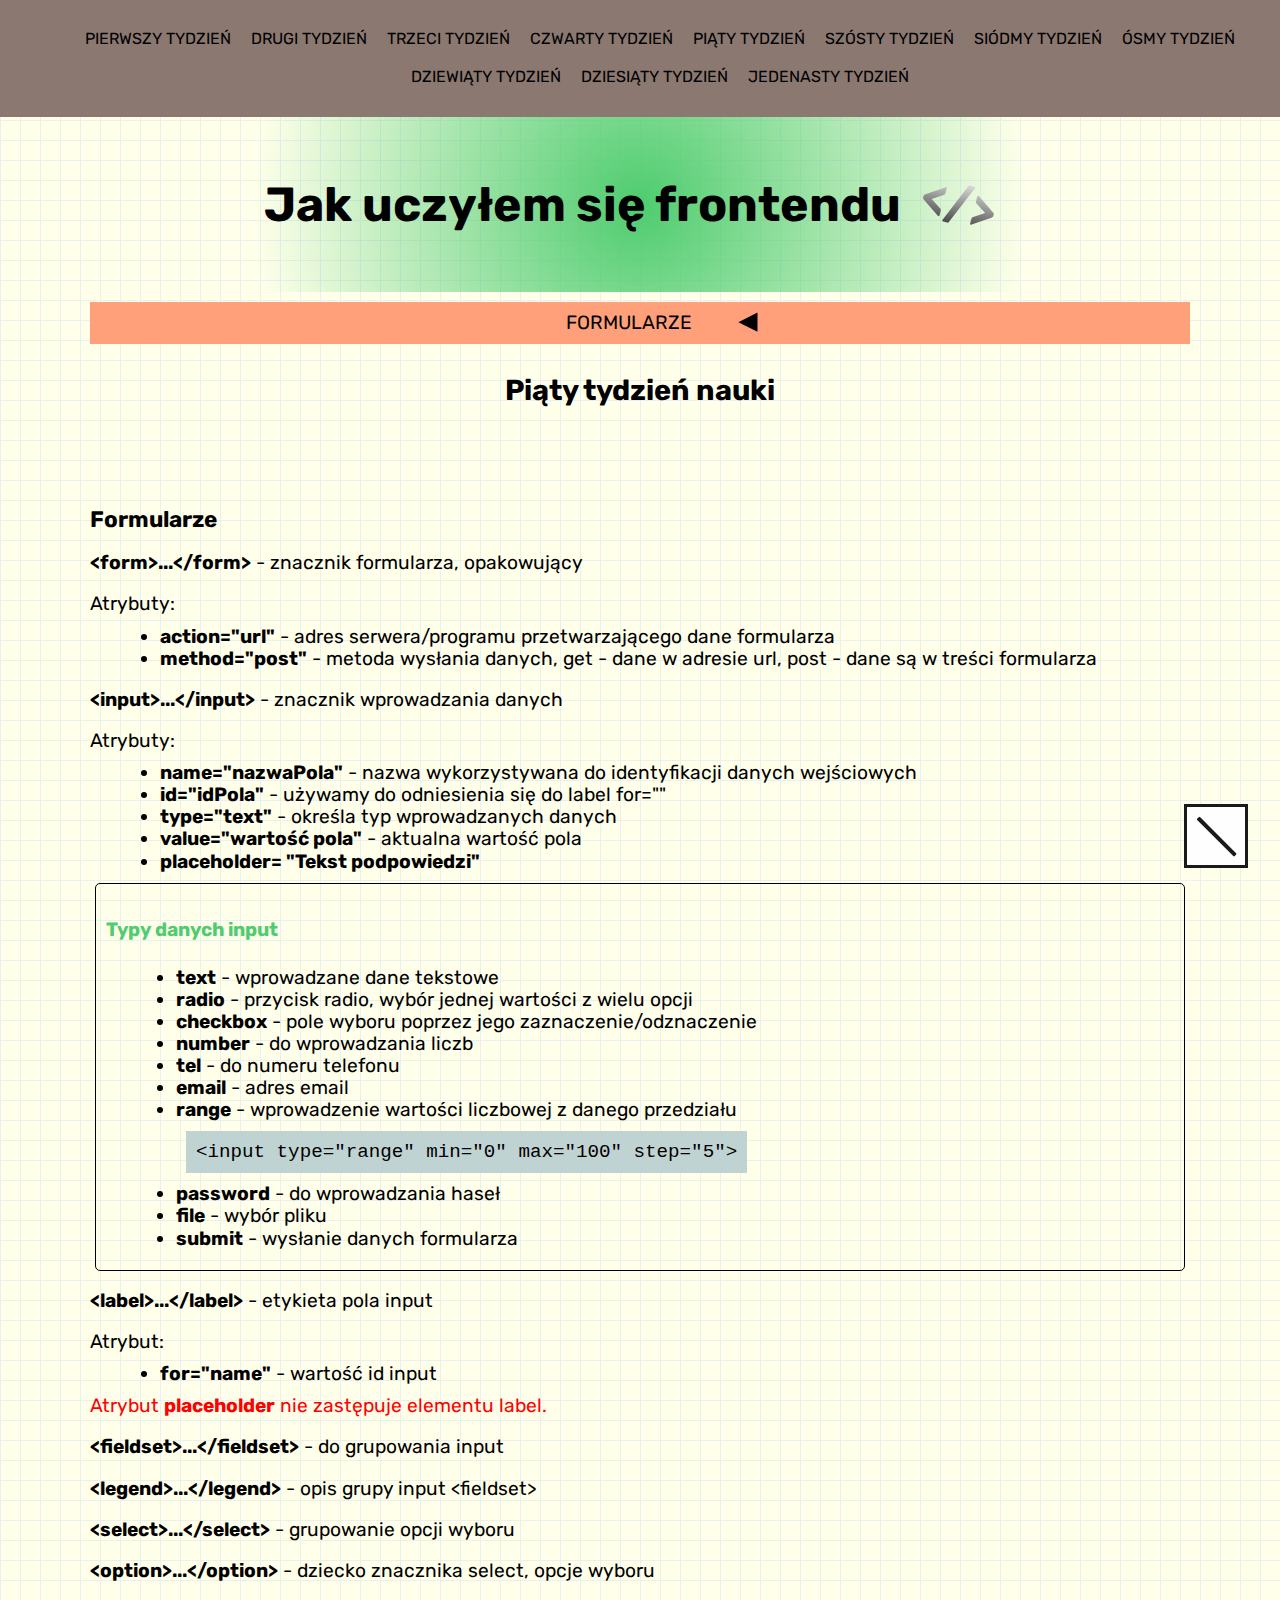
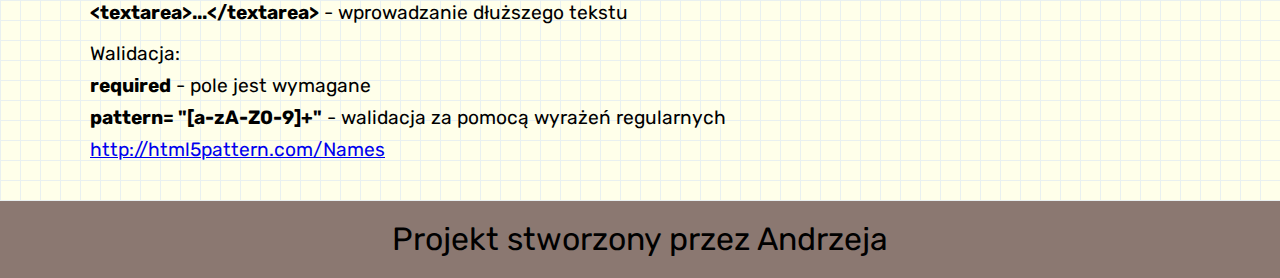
==== fifthWeek.html @ deded1f5 "feat: Adds structure HTML/content to file fifthWeek.html" ====
<!DOCTYPE html>
<html lang="pl">

<head>
    <meta charset="UTF-8">
    <meta name="viewport" content="width=device-width, initial-scale=1.0">
    <meta http-equiv="X-UA-Compatible" content="ie=edge">
    <title>Umieć frontend</title>
    <link href="https://fonts.googleapis.com/css?family=Rubik:400,700&display=swap&subset=latin-ext" rel="stylesheet">
    <link href="css/normalize.css" rel="stylesheet" type="text/css">
    <link href="css/style.css" rel="stylesheet" type="text/css">
</head>

<body>
    <button class="menuButton"><span class="menuButton__line menuButton__line-js">|</span></button>
    <main class="main">
        <nav class="main__menu">
            <ul class="main__list">
                <li class="main__item"><a class="main__link" href="index.html">pierwszy tydzień</a></li>
                <li class="main__item"><a class="main__link" href="secondWeek.html">drugi tydzień</a></li>
                <li class="main__item"><a class="main__link" href="thirdWeek.html">trzeci tydzień</a></li>
                <li class="main__item"><a class="main__link" href="fourthWeek.html">czwarty tydzień</a></li>
                <li class="main__item"><a class="main__link" href="fifthWeek.html">piąty tydzień</a></li>
                <li class="main__item"><a class="main__link" href="sixthWeek.html">szósty tydzień</a></li>
                <li class="main__item"><a class="main__link" href="seventhWeek.html">siódmy tydzień</a></li>
                <li class="main__item"><a class="main__link" href="eightWeek.html">ósmy tydzień</a></li>
                <li class="main__item"><a class="main__link" href="ninthWeek.html">dziewiąty tydzień</a></li>
                <li class="main__item"><a class="main__link" href="tenthWeek.html">dziesiąty tydzień</a></li>
                <li class="main__item"><a class="main__link" href="eleventhWeek.html">jedenasty tydzień</a></li>
            </ul>
        </nav>
        <header class="hero">
            <h1 class="hero__header">Jak uczyłem się frontendu</h1>
        </header>
        <article class="article">
            <header class="article_hero">
                <nav class="article__menu">
                    <ul class="article__list">
                        <li class="article__item"><a class="article__link" href="#form">Formularze</a></li>
                    </ul>
                </nav>
            </header>


            <h2 class="article__header">Piąty tydzień nauki</h2>
            <div class="wrapper">
                <section class="section" id="form">
                    <h3 class="section__header">Formularze</h3>
                    <p class="section__paragarph"><strong>&lt;form&gt;...&lt;/form&gt;</strong> - znacznik formularza,
                        opakowujący</p>
                    <p class="section__paragraph">Atrybuty:</p>
                    <ul class="section__list">
                        <li><strong>action="url"</strong> - adres serwera/programu przetwarzającego dane formularza</li>
                        <li><strong>method="post"</strong> - metoda wysłania danych, get - dane w adresie url, post -
                            dane są w treści formularza</li>
                    </ul>
                    <p class="section__paragarph"><strong>&lt;input&gt;...&lt;/input&gt;</strong> - znacznik
                        wprowadzania danych </p>
                    <p class="section__paragraph">Atrybuty:</p>
                    <ul class="section__list">
                        <li><strong>name="nazwaPola"</strong> - nazwa wykorzystywana do identyfikacji danych wejściowych
                        </li>
                        <li><strong>id="idPola"</strong> - używamy do odniesienia się do label for=""</li>
                        <li><strong>type="text"</strong> - określa typ wprowadzanych danych</li>
                        <li><strong>value="wartość pola"</strong> - aktualna wartość pola</li>
                        <li><strong>placeholder= "Tekst podpowiedzi"</strong></li>
                    </ul>
                    <section class="card">
                        <h4 class="card__header">Typy danych input</h4>
                        <ul class="card__list">
                            <li><strong>text</strong> - wprowadzane dane tekstowe</li>
                            <li><strong>radio</strong> - przycisk radio, wybór jednej wartości z wielu opcji</li>
                            <li><strong>checkbox</strong> - pole wyboru poprzez jego zaznaczenie/odznaczenie</li>
                            <li><strong>number</strong> - do wprowadzania liczb</li>
                            <li><strong>tel</strong> - do numeru telefonu</li>
                            <li><strong>email</strong> - adres email</li>
                            <li><strong>range</strong> - wprowadzenie wartości liczbowej z danego przedziału<br><code
                                    class="card__code">&lt;input type="range" min="0" max="100" step="5"&gt;</code>
                            </li>
                            <li><strong>password</strong> - do wprowadzania haseł</li>
                            <li><strong>file</strong> - wybór pliku</li>
                            <li><strong>submit</strong> - wysłanie danych formularza</li>
                        </ul>
                    </section>
                    <p class="section__paragarph"><strong>&lt;label&gt;...&lt;/label&gt;</strong> - etykieta pola input
                    </p>
                    <p class="section__paragraph">Atrybut:</p>
                    <ul class="section__list">
                        <li><strong>for="name"</strong> - wartość id input</li>
                    </ul>
                    <p class="section__paragraph wrong">Atrybut <strong>placeholder</strong> nie zastępuje elementu
                        label.</p>
                    <p class="section__paragarph"><strong>&lt;fieldset&gt;...&lt;/fieldset&gt;</strong> - do grupowania
                        input</p>
                    <p class="section__paragarph"><strong>&lt;legend&gt;...&lt;/legend&gt;</strong> - opis grupy input
                        &lt;fieldset&gt;</p>
                    <p class="section__paragarph"><strong>&lt;select&gt;...&lt;/select&gt;</strong> - grupowanie opcji
                        wyboru</p>
                    <p class="section__paragarph"><strong>&lt;option&gt;...&lt;/option&gt;</strong> - dziecko znacznika
                        select, opcje wyboru</p>
                    <p class="section__paragarph"><strong>&lt;textarea&gt;...&lt;/textarea&gt;</strong> - wprowadzanie
                        dłuższego tekstu</p>
                    <p class="section__paragraph">Walidacja:</p>
                    <p class="section__paragraph"><strong>required</strong> - pole jest wymagane</p>
                    <p class="section__paragraph"><strong>pattern= "[a-zA-Z0-9]+"</strong> - walidacja za pomocą wyrażeń
                        regularnych</p>
                    <a href="http://html5pattern.com/Names">http://html5pattern.com/Names</a>
                </section>
            </div>
        </article>
    </main>
    <footer class="footer">Projekt stworzony przez Andrzeja</footer>
    <script src="js/script.js"></script>
</body>

</html>
---- css/style.css ----
/* reset */

html {
    box-sizing: border-box;
    scroll-behavior: smooth;
}

*,
*:before,
*:after {
    box-sizing: inherit;
}

body {
    font-family: 'Rubik', sans-serif;
    background: #FFFFEA;
    background-size: 20px 20px;
    background-image: linear-gradient(to right, #e9f0f0 1px, transparent 1px), linear-gradient(to bottom, #e9f0f0 1px, transparent 1px);
}

.menuButton {
    display: flex;
    justify-content: center;
    align-items: center;
    position: fixed;
    width: 4rem;
    height: 4rem;
    right: 0;
    bottom: 0;
    padding: 0;
    margin: 2rem;
    border: 3px solid #1a1a1a;
    background: #fefefe;
    transform: rotate(90deg);
}

.menuButton:hover {
    cursor: pointer;
}

.menuButton__line {
    font-size: 3rem;
    color: #1a1a1a;
    transform: rotate(45deg);
}

.switch__line-off {
    animation-name: line-off;
    animation-duration: .6s;
    animation-fill-mode: both;
}

.switch__line-on {
    animation-name: line-on;
    animation-duration: .6s;
    animation-fill-mode: both;
}

.menuButton__switch-off {
    animation-name: button;
    animation-duration: .6s;
    animation-fill-mode: both;
}

.menuButton__switch-on {
    animation-name: button-on;
    animation-duration: .6s;
    animation-fill-mode: both;
}

@keyframes line-off {
    from {
        transform: rotate(135deg);
        color: #efefef;
    }

    to {
        transform: rotate(45deg);
        color: #1a1a1a;
    }
}

@keyframes line-on {
    from {
        transform: rotate(45deg);
        color: #1a1a1a;
    }

    to {
        transform: rotate(135deg);
        color: #fff;
    }
}

@keyframes button {
    from {
        background-color: #1a1a1a;
        border-color: #fefefe;
    }

    to {
        background-color: #fefefe;
        border-color: #1a1a1a;
    }
}

@keyframes button-on {
    from {
        background-color: #fefefe;
        border-color: #1a1a1a;
    }

    to {
        background-color: #1a1a1a;
        border-color: #fefefe;
    }
}

.main__menu {
    position: sticky;
    left: 0;
    top: 0;
    padding: 10px 0;
    background: #8B7871;
    z-index: 1;
}

.article__menu {
    display: flex;
    justify-content: center;
    align-items: center;
    flex-wrap: wrap;
}

.article__list {
    width: 100%;
    max-width: 1100px;
}

.main__list,
.article__list {
    display: flex;
    justify-content: center;
    align-items: center;
    flex-wrap: wrap;
    margin: 10px;
}

.main__item,
.article__item {
    list-style: none;
}

.main__link,
.article__link {
    display: block;
    text-decoration: none;
    text-transform: uppercase;
    color: black;
    padding: 10px;
    transition: color .2s linear, background-color .2s linear;
}

.main__link:hover,
.article__link:hover {
    color: #fefefe;
    background: black;
}

.article__list {
    background: #ffa07a;
}

.article__list::after {
    content: "\25BA";
    display: block;
    font-size: 2rem;
    margin-left: 30px;
    transform: rotate(180deg);
    animation: heroHeader 1s linear 1.5s infinite alternate both;
}

.article {
    font-size: 1.2rem;
}

.hero {
    position: relative;
    top: 0;
    left: 0;
    background: rgb(78, 204, 111);
    background: -moz-radial-gradient(circle, rgba(78, 204, 111, 1) 0%, rgba(255, 255, 255, 0) 62%);
    background: -webkit-radial-gradient(circle, rgba(78, 204, 111, 1) 0%, rgba(255, 255, 255, 0) 62%);
    background: radial-gradient(circle, rgba(78, 204, 111, 1) 0%, rgba(255, 255, 255, 0) 60%);
    filter: progid:DXImageTransform.Microsoft.gradient(startColorstr="#4ecc6f", endColorstr="#ffffff", GradientType=1);
}

.hero__header {
    display: flex;
    align-items: center;
    justify-content: center;
    font-size: 3rem;
    padding: 40px;
    text-align: center;
    animation: 200ms 500ms linear both heroHeader;
    margin: 0;
}

.hero__header::after {
    content: " </>";
    margin: 20px;
    transform: rotate(15deg);
    background: -webkit-linear-gradient(#eee, #333);
    background-clip: text;
    -webkit-background-clip: text;
    -webkit-text-fill-color: transparent;
}

.heroArticle__text,
.article__paragraph {
    max-width: 800px;
    width: 100%;
    margin: 20px auto;
    text-align: center;
}

.heroArticle__header,
.article__header {
    text-align: center;
    margin: 20px 20px;
}

.wrapper {
    max-width: 1100px;
    width: 100%;
    margin: 0 auto;
    scroll-behavior: smooth;
}

.section {
    padding-top: 70px;
    margin-bottom: 40px;
}


.section__header {
    margin: 10px 0;
}

.section__paragraph,
.card__paragraph {
    margin: 10px 0;
}

.section__list,
.card__list {
    margin: 10px 10px 10px 30px;
}

.section__code,
.card__code {
    display: inline-block;
    margin: 10px;
    background: #C0D3D3;
    padding: 10px;
}

.card {
    padding: 10px;
    margin: 5px;
    border: 1px solid black;
    border-radius: 5px;
}

.card__header {
    color: #4ECC6F;
}

.image {
    display: block;
    width: 100%;
    max-width: 800px;
    margin: 10px auto;
    padding: 10px;
}

.section__paragraph.section__paragraph-position {
    text-align: center;
}

.wrong {
    color: red;
}

.footer {
    padding: 20px;
    text-align: center;
    font-size: 2rem;
    background: #8B7871;
}

.table {
    width: 99%;
    border: 1px solid black;
    margin: 20px auto;
    text-align: center;
    border-collapse: collapse;
}

.table__caption {
    text-align: center;
    border: 1px solid black;
    background: #BFBFB0;
    padding: 10px;
}

.table__cell {
    padding: 10px;
}

.table__cell:nth-child(1) {
    border-right: 1px solid black;
}

.table__head .table__cell {
    border: 1px solid black;
}

.table__cell.table__cell--truthy {
    background: #B2CCA7;
}

.table__cell.table__cell--falsy {
    background: #A7A9CC;
}

@keyframes heroHeader {
    from {
        opacity: 0;
    }

    to {
        opacity: 1;
    }
}
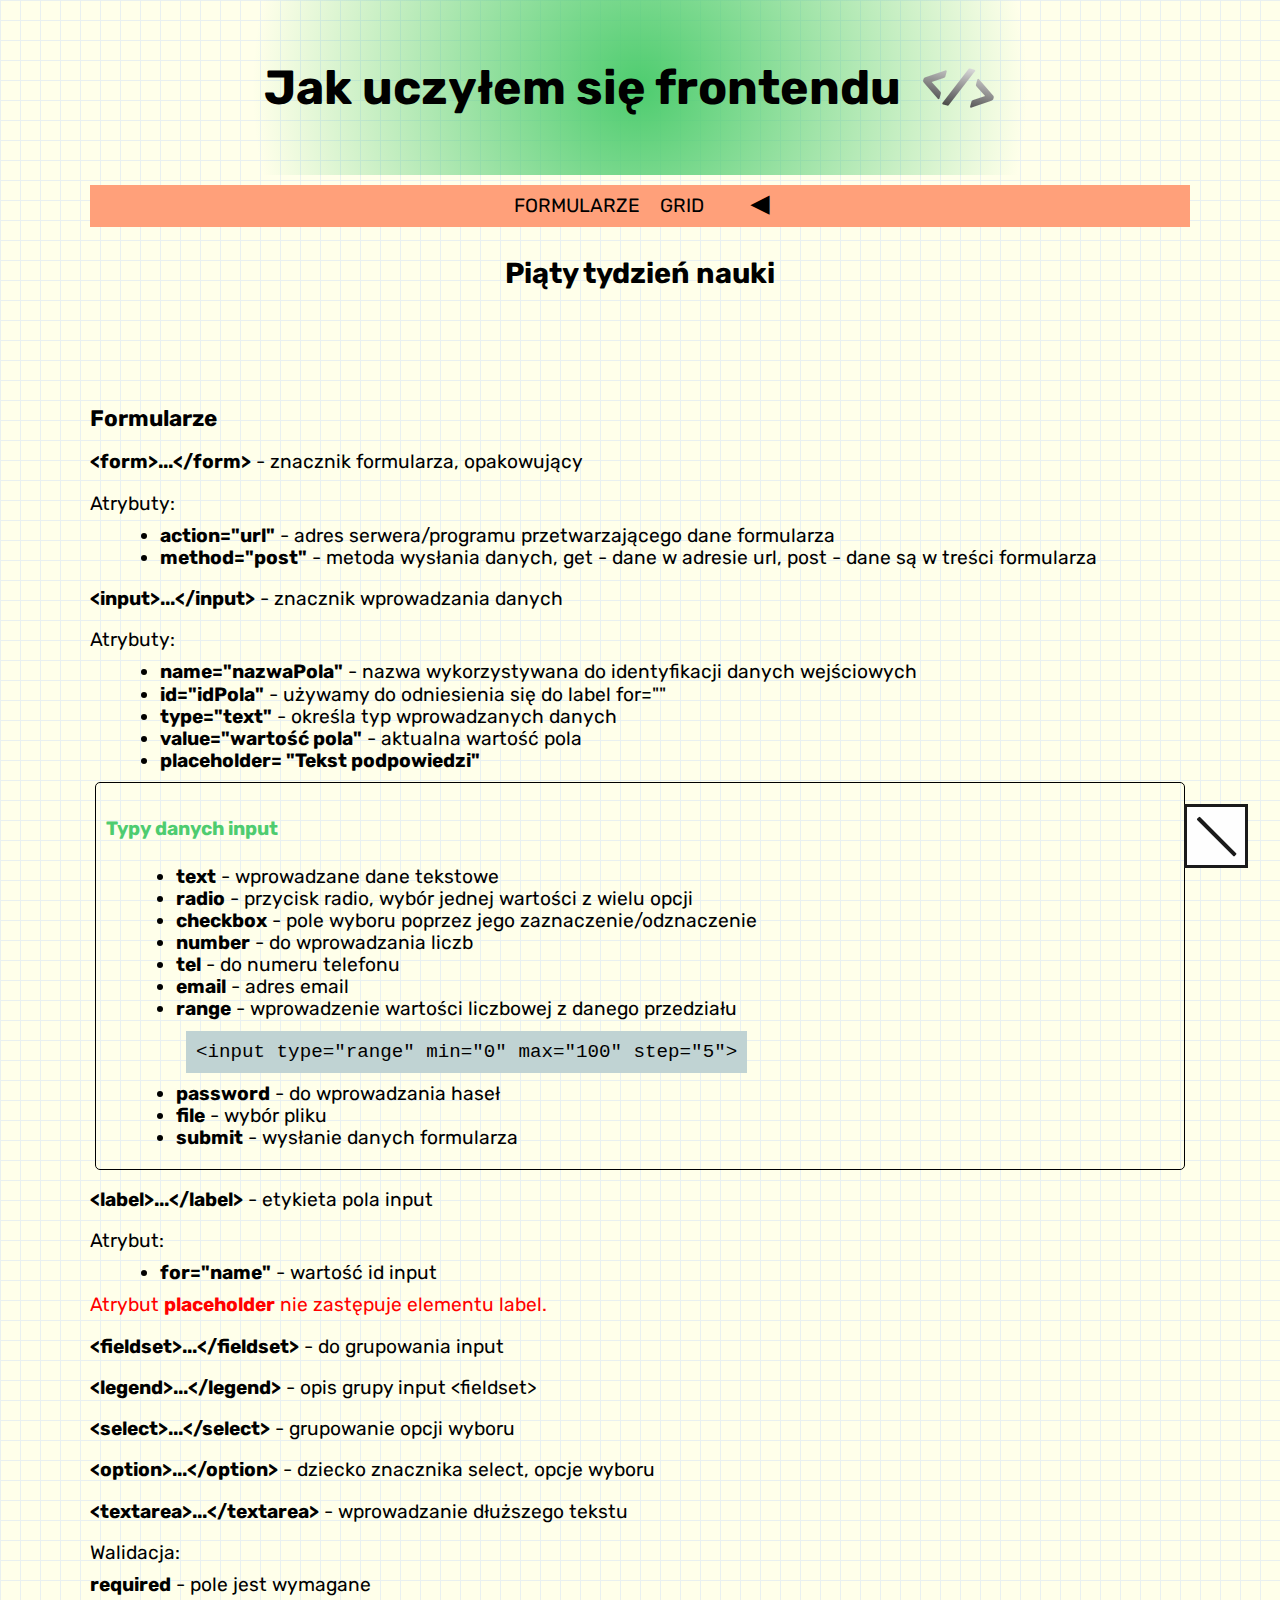
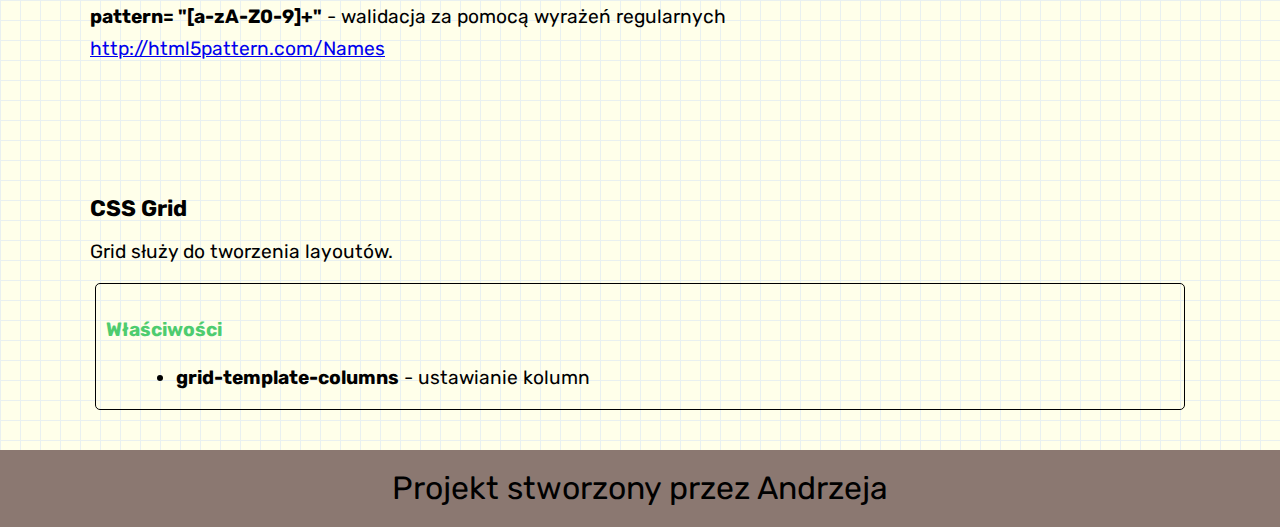
==== commit 1fdb2367: "feat: rebuilt main menu" ====
--- a/fifthWeek.html
+++ b/fifthWeek.html
@@ -15,18 +15,38 @@
     <button class="menuButton"><span class="menuButton__line menuButton__line-js">|</span></button>
     <main class="main">
         <nav class="main__menu">
+            <section class="main__section">
+                <h2 class="main__header">O czym jest ta strona</h2>
+                <p class="main__text">Na tej stronie opisuję przebieg mojej nauki podstaw frontendu. Traktuję
+                    ją jako swoisty notatnik. Jeżeli chcesz zostać frontendowcem, to tutaj możesz zobaczyć, jak
+                    może przebiegać twój
+                    proces nauczania od zera. Zapraszam!</p>
+            </section>
             <ul class="main__list">
-                <li class="main__item"><a class="main__link" href="index.html">pierwszy tydzień</a></li>
-                <li class="main__item"><a class="main__link" href="secondWeek.html">drugi tydzień</a></li>
-                <li class="main__item"><a class="main__link" href="thirdWeek.html">trzeci tydzień</a></li>
-                <li class="main__item"><a class="main__link" href="fourthWeek.html">czwarty tydzień</a></li>
-                <li class="main__item"><a class="main__link" href="fifthWeek.html">piąty tydzień</a></li>
-                <li class="main__item"><a class="main__link" href="sixthWeek.html">szósty tydzień</a></li>
-                <li class="main__item"><a class="main__link" href="seventhWeek.html">siódmy tydzień</a></li>
-                <li class="main__item"><a class="main__link" href="eightWeek.html">ósmy tydzień</a></li>
-                <li class="main__item"><a class="main__link" href="ninthWeek.html">dziewiąty tydzień</a></li>
-                <li class="main__item"><a class="main__link" href="tenthWeek.html">dziesiąty tydzień</a></li>
-                <li class="main__item"><a class="main__link" href="eleventhWeek.html">jedenasty tydzień</a></li>
+                <li class="main__item"><a class="main__link" href="index.html"><strong class="strong__header">pierwszy
+                            tydzień</strong><br>Warstwy<br>HTML<br>CSS<br>Programowanie</a></li>
+                <li class="main__item"><a class="main__link" href="secondWeek.html"><strong class="strong__header">drugi
+                            tydzień</strong><br>Organizacja nauki/pracy<br>HTML - znaczniki i atrybuty<br>CSS - Sposoby
+                        stylowania<br>Działanie przeglądarki<br>JavaScript<br>Terminal</a></li>
+                <li class="main__item"><a class="main__link" href="thirdWeek.html"><strong class="strong__header">trzeci
+                            tydzień</strong><br>Git<br>Box model<br>BEM<br>DOM</a></li>
+                <li class="main__item"><a class="main__link" href="fourthWeek.html"><strong
+                            class="strong__header">czwarty tydzień</strong><br>JavaScript<br>Funkcja w
+                        JS<br>Debugging<br>Markup<br>Normalizacja<br>Flexbox<br>Tło</a></li>
+                <li class="main__item"><a class="main__link" href="fifthWeek.html"><strong class="strong__header">piąty
+                            tydzień</strong><br>Formularze<br>Grid</a></li>
+                <li class="main__item"><a class="main__link" href="sixthWeek.html"><strong class="strong__header">szósty
+                            tydzień</strong></a></li>
+                <li class="main__item"><a class="main__link" href="seventhWeek.html"><strong
+                            class="strong__header">siódmy tydzień</strong></a></li>
+                <li class="main__item"><a class="main__link" href="eightWeek.html"><strong class="strong__header">ósmy
+                            tydzień</strong></a></li>
+                <li class="main__item"><a class="main__link" href="ninthWeek.html"><strong
+                            class="strong__header">dziewiąty tydzień</strong></a></li>
+                <li class="main__item"><a class="main__link" href="tenthWeek.html"><strong
+                            class="strong__header">dziesiąty tydzień</strong></a></li>
+                <li class="main__item"><a class="main__link" href="eleventhWeek.html"><strong
+                            class="strong__header">jedenasty tydzień</strong></a></li>
             </ul>
         </nav>
         <header class="hero">
@@ -36,7 +56,8 @@
             <header class="article_hero">
                 <nav class="article__menu">
                     <ul class="article__list">
-                        <li class="article__item"><a class="article__link" href="#form">Formularze</a></li>
+                        <li class="article__item"><a class="article__link" href="#form">formularze</a></li>
+                        <li class="article__item"><a class="article__link" href="#grid">grid</a></li>
                     </ul>
                 </nav>
             </header>
@@ -106,6 +127,16 @@
                         regularnych</p>
                     <a href="http://html5pattern.com/Names">http://html5pattern.com/Names</a>
                 </section>
+                <section class="section" id="grid">
+                    <h3 class="section__header">CSS Grid</h3>
+                    <p class="section__paragarph">Grid służy do tworzenia layoutów.</p>
+                    <section class="card">
+                        <h4 class="card__header">Właściwości</h4>
+                        <ul class="card__list">
+                            <li><strong>grid-template-columns</strong> - ustawianie kolumn</li>
+                        </ul>
+                    </section>
+                </section>
             </div>
         </article>
     </main>
--- a/css/style.css
+++ b/css/style.css
@@ -32,6 +32,7 @@
     border: 3px solid #1a1a1a;
     background: #fefefe;
     transform: rotate(90deg);
+    z-index: 2;
 }
 
 .menuButton:hover {
@@ -117,12 +118,58 @@
 }
 
 .main__menu {
+    display: flex;
+    flex-direction: column;
+    justify-content: flex-start;
+    align-items: center;
+    position: fixed;
+    top: 0;
+    left: 0;
+    width: 100vw;
+    height: 100vh;
+    background: #8B7871;
+    transform: translateX(-100%);
+    padding: 2rem;
+    font-size: 1.1rem;
+    z-index: 1;
+}
+
+.main__menu-on {
+    animation-name: menu-on;
+    animation-duration: .6s;
+    animation-fill-mode: both;
+}
+
+.main__menu-off {
+    animation-name: menu-off;
+    animation-duration: .6s;
+    animation-fill-mode: both;
+}
+
+@keyframes menu-on {
+    from {
+        transform: translateX(-100%);
+    }
+
+    to {
+        transform: translateX(0);
+    }
+}
+
+@keyframes menu-off {
+    from {
+        transform: translateX(0);
+    }
+
+    to {
+        transform: translateX(-100%);
+    }
+}
+
+.article_hero {
     position: sticky;
+    top: 0;
     left: 0;
-    top: 0;
-    padding: 10px 0;
-    background: #8B7871;
-    z-index: 1;
 }
 
 .article__menu {
@@ -137,18 +184,28 @@
     max-width: 1100px;
 }
 
-.main__list,
+.main__list {
+    display: grid;
+    grid-template-columns: 1fr 1fr 1fr 1fr;
+    grid-template-rows: 1fr 1fr 1fr;
+}
+
 .article__list {
     display: flex;
     justify-content: center;
     align-items: center;
     flex-wrap: wrap;
+    padding: 0;
     margin: 10px;
 }
 
 .main__item,
 .article__item {
     list-style: none;
+}
+
+.main__item {
+    margin: 10px;
 }
 
 .main__link,
@@ -158,13 +215,24 @@
     text-transform: uppercase;
     color: black;
     padding: 10px;
-    transition: color .2s linear, background-color .2s linear;
+    transition: background-color .2s linear;
+}
+
+.main__link {
+    display: flex;
+    flex-direction: column;
+    height: 100%;
+    border: 1px solid black;
+    text-transform: none;
 }
 
 .main__link:hover,
 .article__link:hover {
-    color: #fefefe;
-    background: black;
+    background-color: rgba(0, 0, 0, 0.15);
+}
+
+.strong__header {
+    text-transform: uppercase;
 }
 
 .article__list {
@@ -185,9 +253,6 @@
 }
 
 .hero {
-    position: relative;
-    top: 0;
-    left: 0;
     background: rgb(78, 204, 111);
     background: -moz-radial-gradient(circle, rgba(78, 204, 111, 1) 0%, rgba(255, 255, 255, 0) 62%);
     background: -webkit-radial-gradient(circle, rgba(78, 204, 111, 1) 0%, rgba(255, 255, 255, 0) 62%);
@@ -216,7 +281,7 @@
     -webkit-text-fill-color: transparent;
 }
 
-.heroArticle__text,
+.main__text,
 .article__paragraph {
     max-width: 800px;
     width: 100%;
@@ -224,7 +289,7 @@
     text-align: center;
 }
 
-.heroArticle__header,
+.main__header,
 .article__header {
     text-align: center;
     margin: 20px 20px;
@@ -238,7 +303,7 @@
 }
 
 .section {
-    padding-top: 70px;
+    padding-top: 86px;
     margin-bottom: 40px;
 }
 
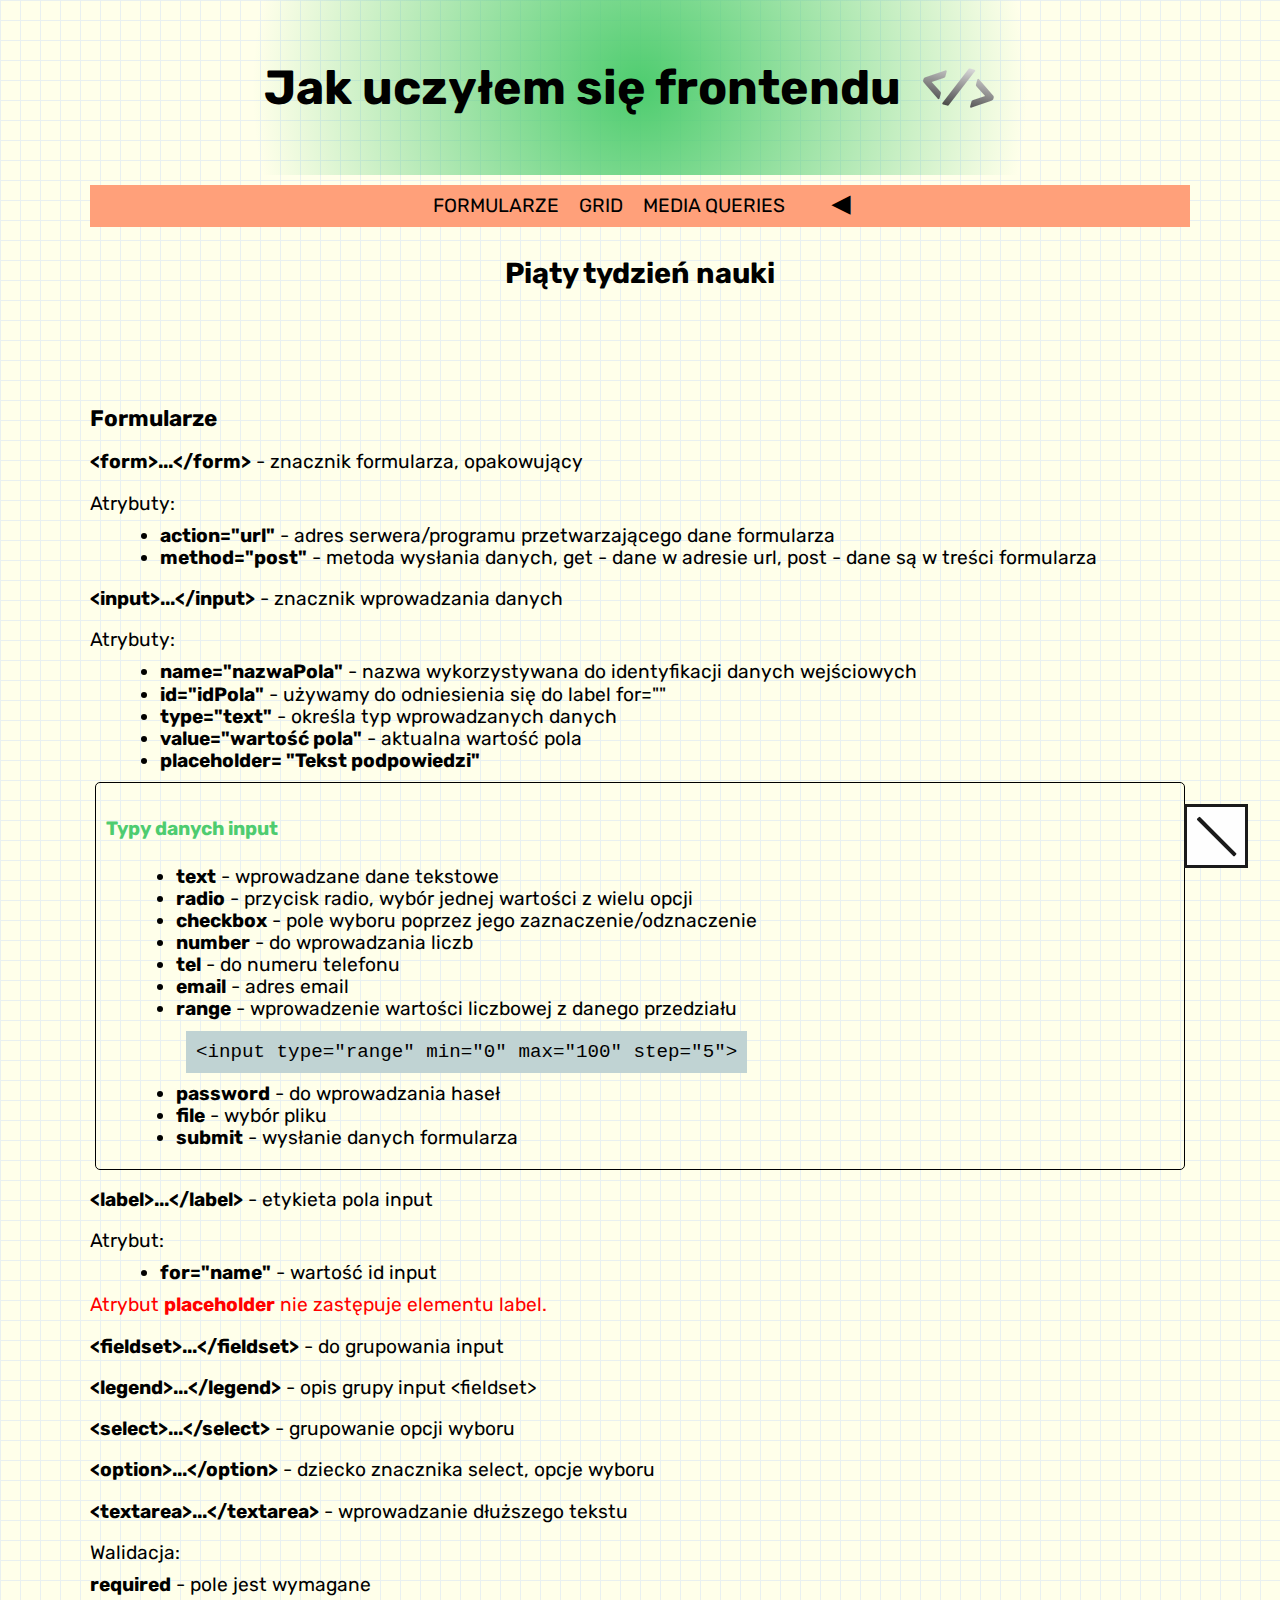
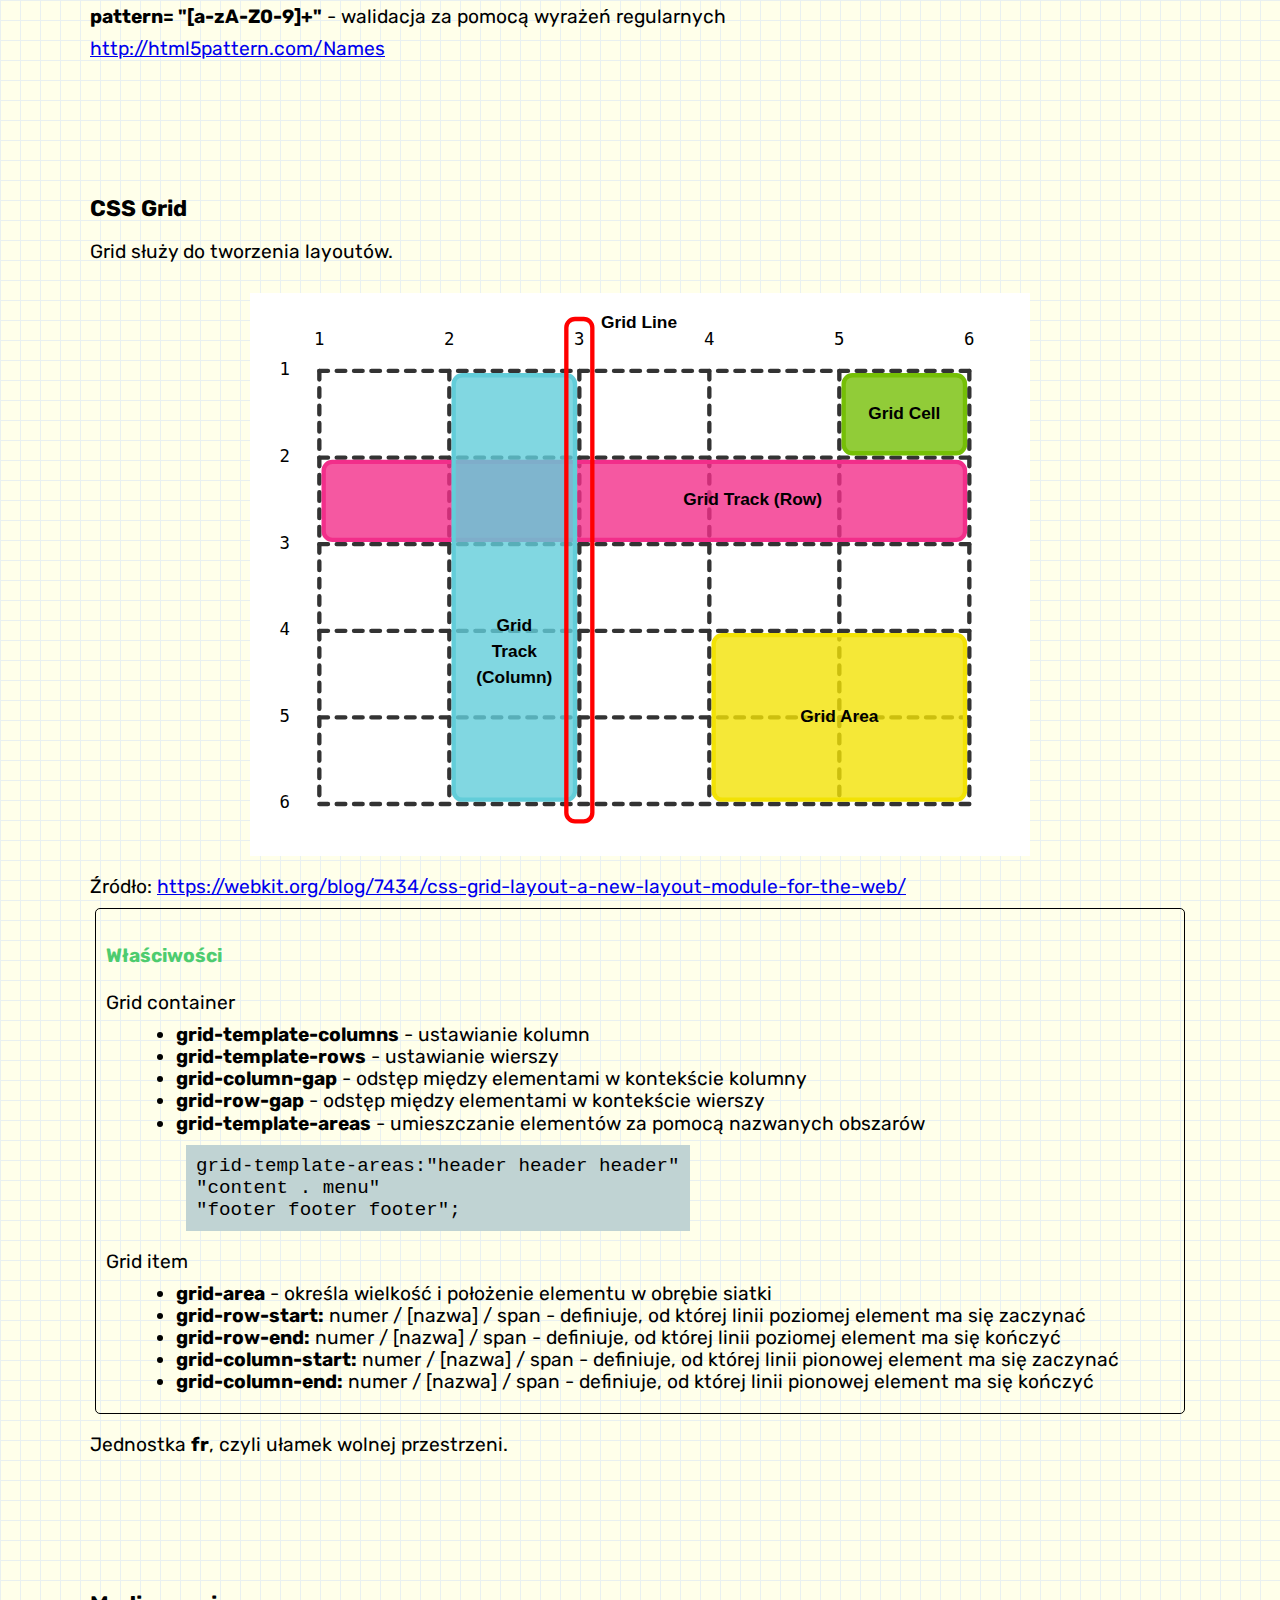
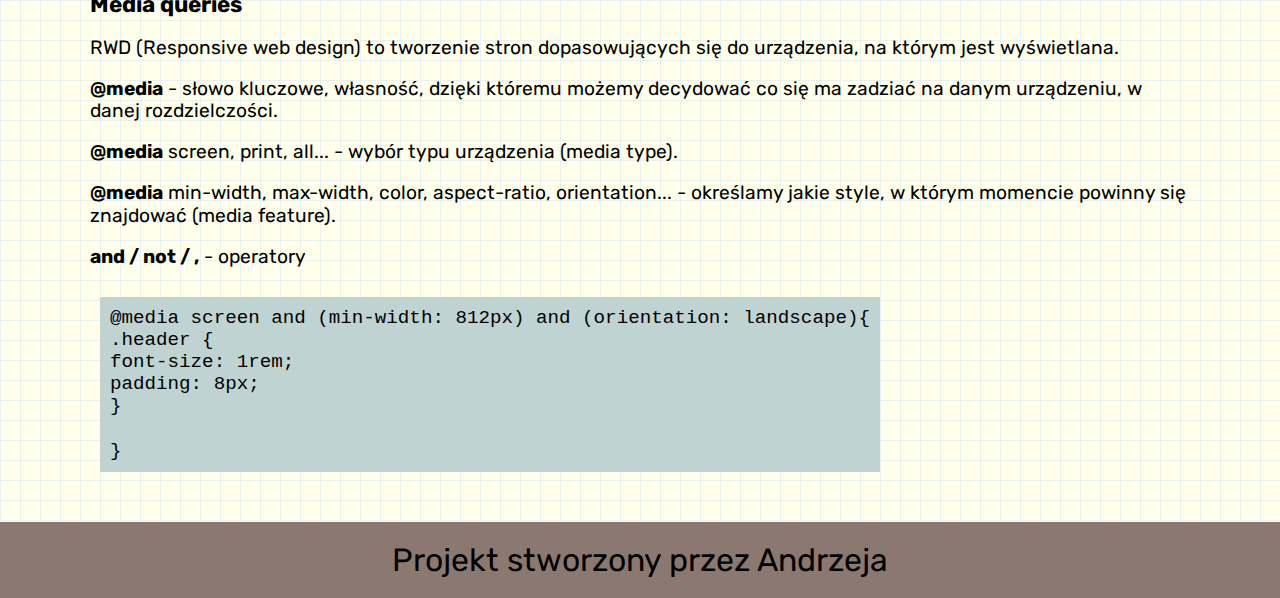
==== commit 40cd1c72: "feat: Adds structure HTML/content to file fifthWeek.html" ====
--- a/fifthWeek.html
+++ b/fifthWeek.html
@@ -58,11 +58,10 @@
                     <ul class="article__list">
                         <li class="article__item"><a class="article__link" href="#form">formularze</a></li>
                         <li class="article__item"><a class="article__link" href="#grid">grid</a></li>
+                        <li class="article__item"><a class="article__link" href="#mQueries">media queries</a></li>
                     </ul>
                 </nav>
             </header>
-
-
             <h2 class="article__header">Piąty tydzień nauki</h2>
             <div class="wrapper">
                 <section class="section" id="form">
@@ -130,12 +129,64 @@
                 <section class="section" id="grid">
                     <h3 class="section__header">CSS Grid</h3>
                     <p class="section__paragarph">Grid służy do tworzenia layoutów.</p>
+                    <img class="image" src="img/grid-concepts.svg" alt="grid">
+                    <p class="section__paragraph">Źródło: <a
+                            href="https://webkit.org/blog/7434/css-grid-layout-a-new-layout-module-for-the-web/">https://webkit.org/blog/7434/css-grid-layout-a-new-layout-module-for-the-web/</a>
+                    </p>
                     <section class="card">
                         <h4 class="card__header">Właściwości</h4>
+                        <p class="card__paragraph">Grid container</p>
                         <ul class="card__list">
                             <li><strong>grid-template-columns</strong> - ustawianie kolumn</li>
+                            <li><strong>grid-template-rows</strong> - ustawianie wierszy</li>
+                            <li><strong>grid-column-gap</strong> - odstęp między elementami w kontekście kolumny</li>
+                            <li><strong>grid-row-gap</strong> - odstęp między elementami w kontekście wierszy</li>
+                            <li><strong>grid-template-areas</strong> - umieszczanie elementów za pomocą nazwanych
+                                obszarów <code class="card__code">grid-template-areas:"header header header" <br>
+                                    "content . menu" <br>
+                                    "footer footer footer";
+                                </code></li>
+                        </ul>
+                        <p class="card__paragraph">Grid item</p>
+                        <ul class="card__list">
+                            <li><strong>grid-area</strong> - określa wielkość i położenie elementu w obrębie siatki</li>
+                            <li><strong>grid-row-start:</strong> numer / [nazwa] / span - definiuje, od której linii
+                                poziomej element ma się
+                                zaczynać</li>
+                            <li><strong>grid-row-end:</strong> numer / [nazwa] / span - definiuje, od której linii
+                                poziomej element ma się
+                                kończyć
+                            </li>
+                            <li><strong>grid-column-start:</strong> numer / [nazwa] / span - definiuje, od której linii
+                                pionowej element ma się
+                                zaczynać</li>
+                            <li><strong>grid-column-end:</strong> numer / [nazwa] / span - definiuje, od której linii
+                                pionowej element ma się
+                                kończyć</li>
+
                         </ul>
                     </section>
+                    <p class="section__paragarph">Jednostka <strong>fr</strong>, czyli ułamek wolnej przestrzeni.</p>
+                </section>
+                <section class="section" id="mQueries">
+                    <h3 class="section__header">Media queries</h3>
+                    <p class="section__paragarph">RWD (Responsive web design) to tworzenie stron dopasowujących się do
+                        urządzenia, na którym jest wyświetlana.</p>
+                    <p class="section__paragarph"><strong>@media</strong> - słowo kluczowe, własność, dzięki któremu
+                        możemy decydować co się ma zadziać na danym urządzeniu, w danej rozdzielczości.</p>
+                    <p class="section__paragarph"><strong>@media</strong> screen, print, all... - wybór typu
+                        urządzenia (media type).</p>
+                    <p class="section__paragarph"><strong>@media</strong> min-width, max-width, color, aspect-ratio,
+                        orientation... - określamy jakie style, w którym momencie powinny się znajdować (media feature).
+                    </p>
+                    <p class="section__paragarph"><strong>and / not / ,</strong> - operatory
+                    </p>
+                    <code class="section__code">@media screen and (min-width: 812px) and (orientation: landscape){ <br>
+                        .header { <br>
+                        font-size: 1rem; <br>
+                        padding: 8px; <br>
+                        } <br>
+                        <br>}</code>
                 </section>
             </div>
         </article>
--- a/css/style.css
+++ b/css/style.css
@@ -179,17 +179,17 @@
     flex-wrap: wrap;
 }
 
+.main__list {
+    width: 100%;
+    max-width: 1100px;
+}
+
 .article__list {
     width: 100%;
     max-width: 1100px;
 }
 
-.main__list {
-    display: grid;
-    grid-template-columns: 1fr 1fr 1fr 1fr;
-    grid-template-rows: 1fr 1fr 1fr;
-}
-
+.main__list,
 .article__list {
     display: flex;
     justify-content: center;
@@ -199,13 +199,15 @@
     margin: 10px;
 }
 
+.main__item {
+    width: 250px;
+    height: 200px;
+    margin: 8px;
+}
+
 .main__item,
 .article__item {
     list-style: none;
-}
-
-.main__item {
-    margin: 10px;
 }
 
 .main__link,
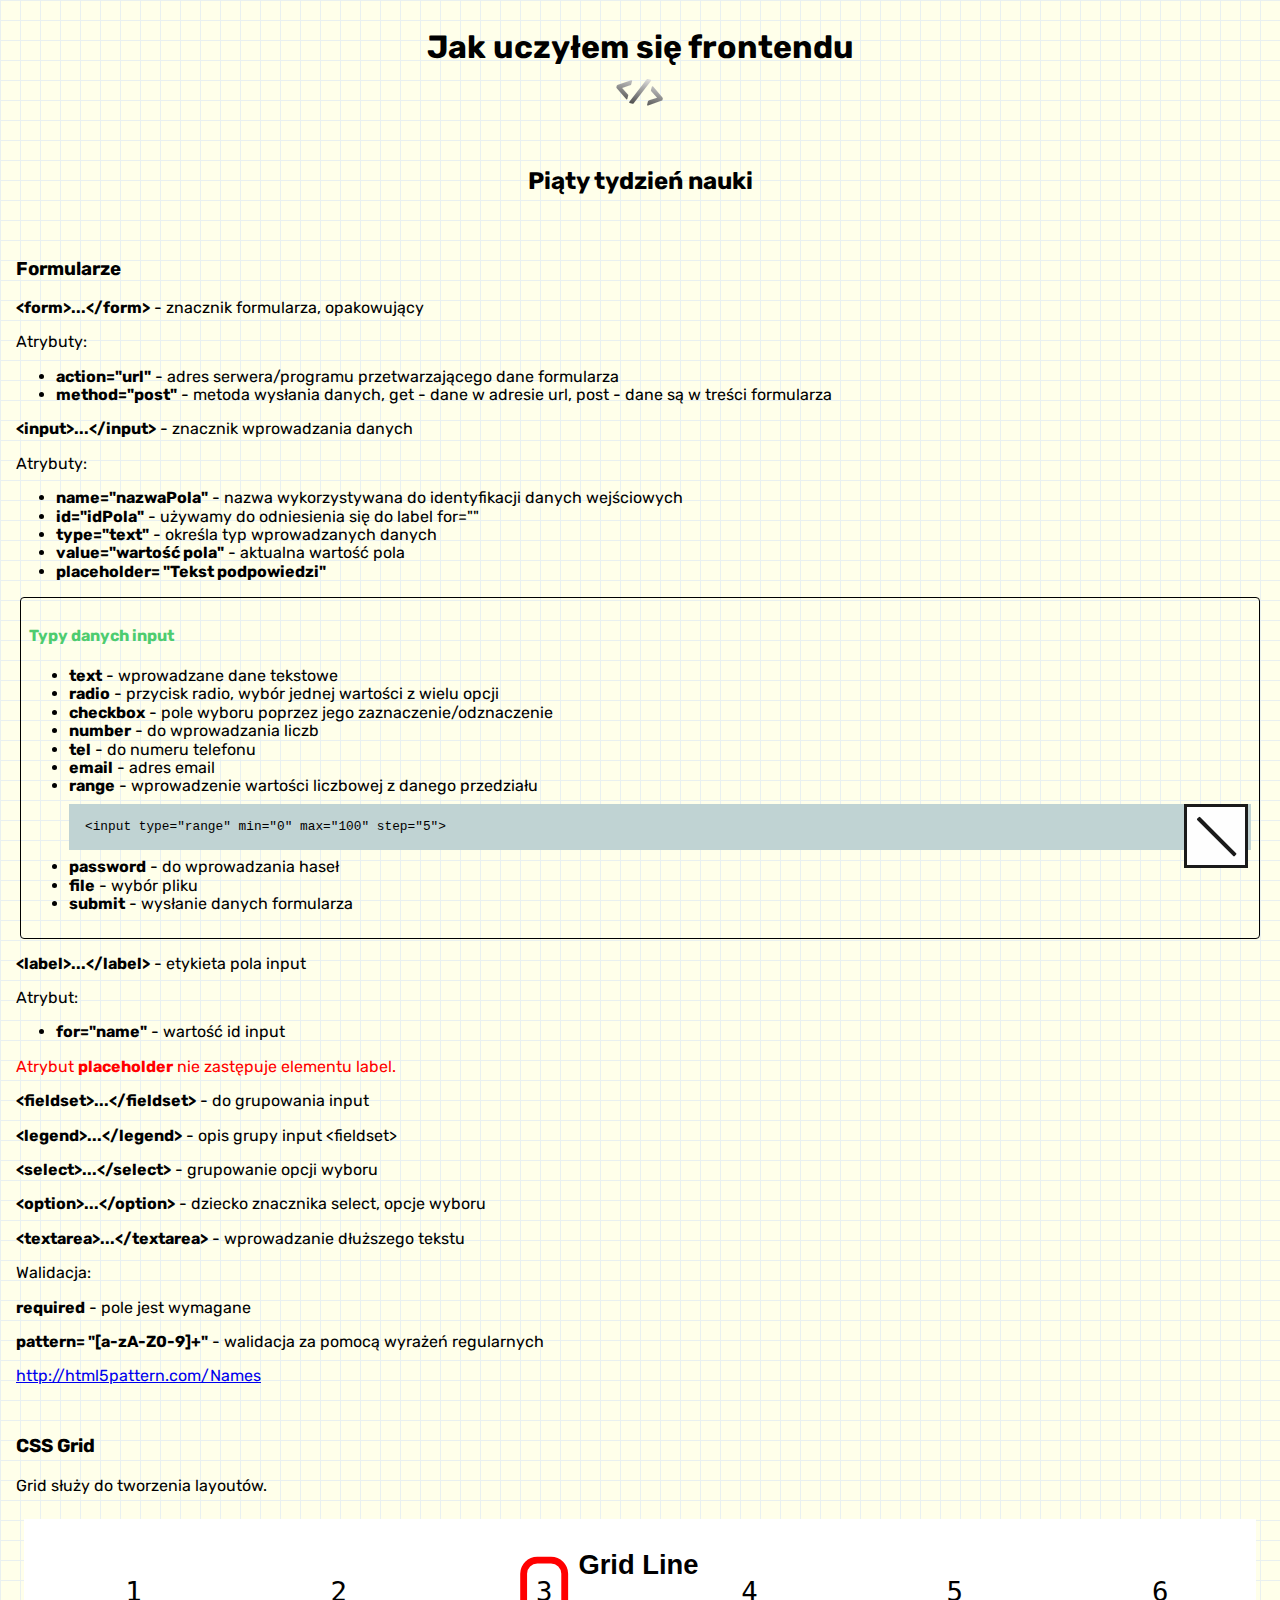
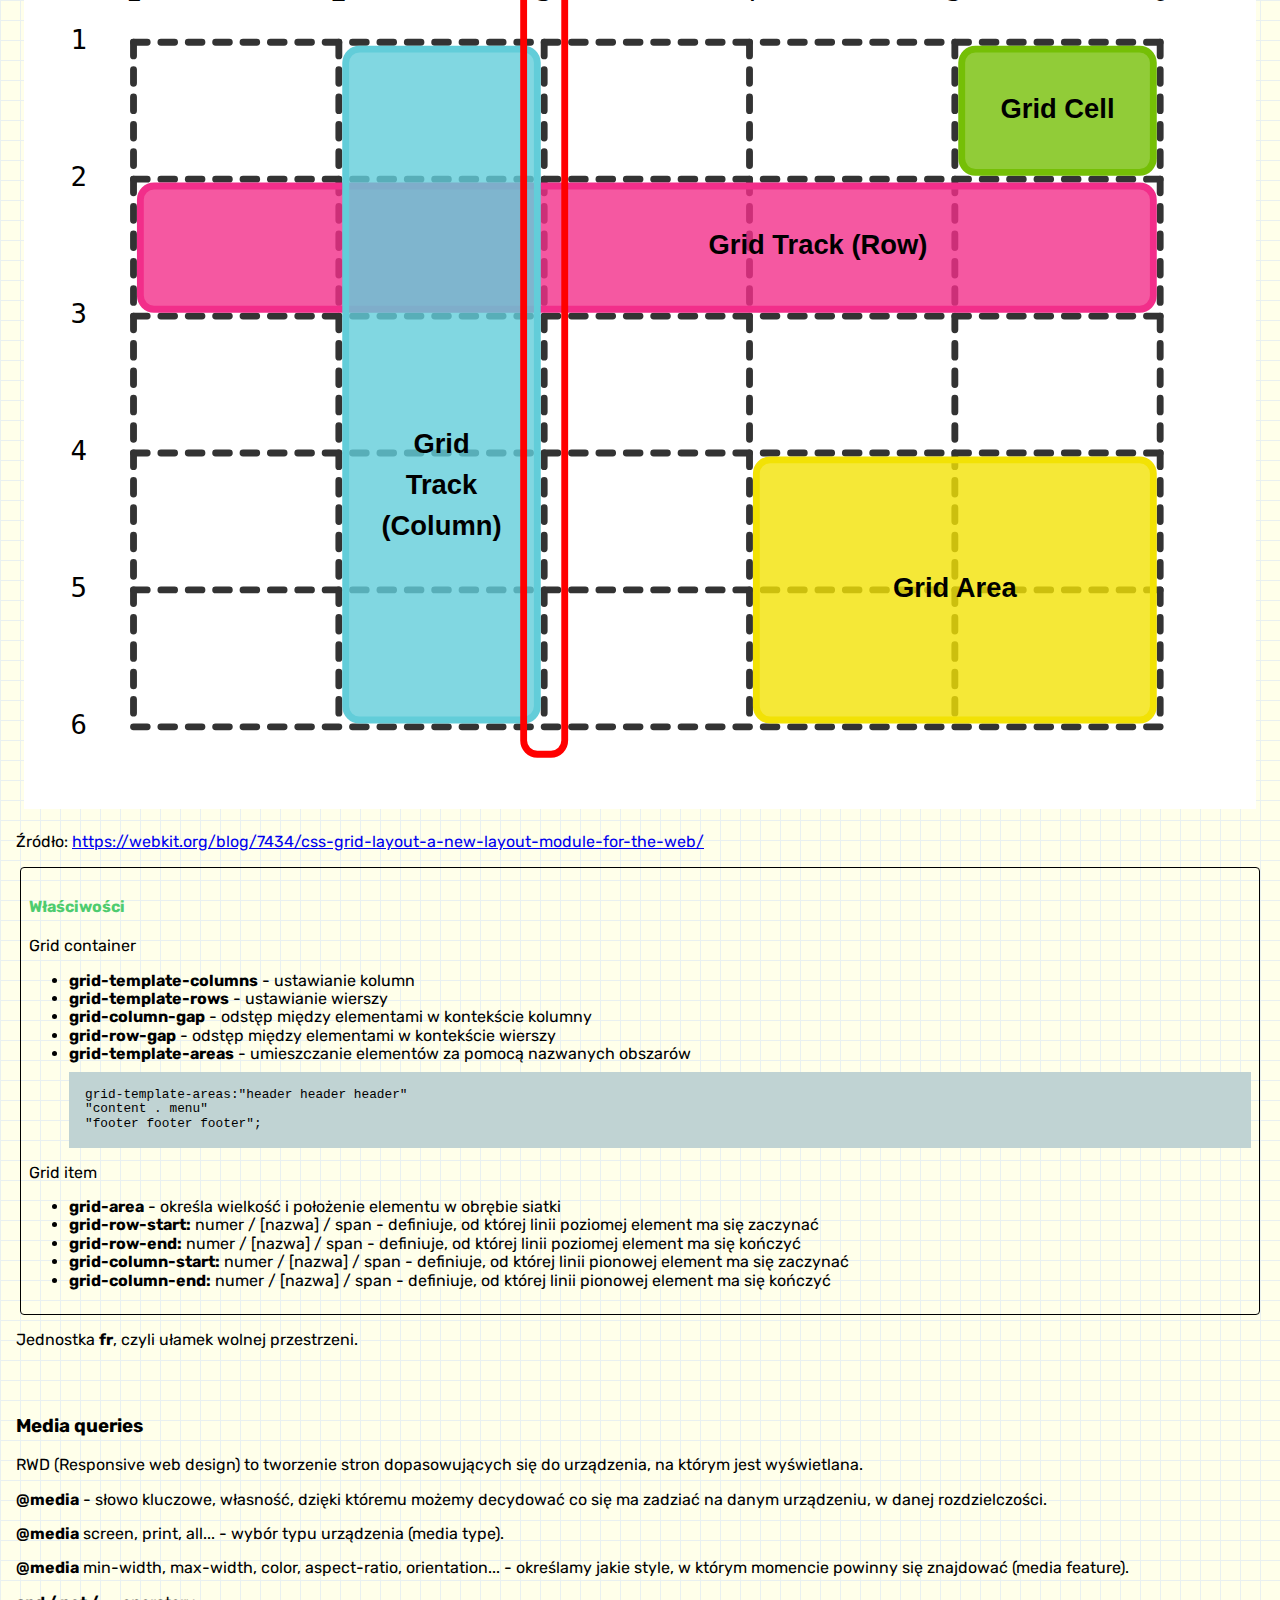
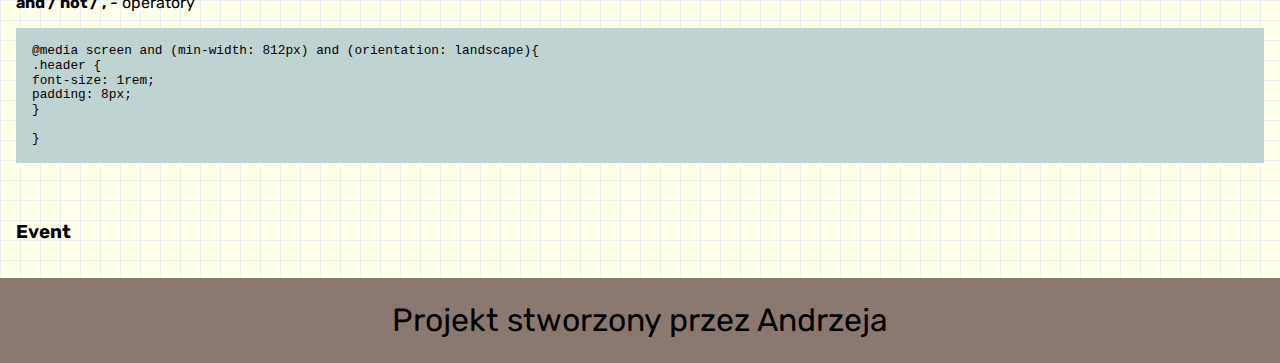
==== commit 92364f0c: "feat: adds media queries" ====
--- a/fifthWeek.html
+++ b/fifthWeek.html
@@ -13,47 +13,84 @@
 
 <body>
     <button class="menuButton"><span class="menuButton__line menuButton__line-js">|</span></button>
+    <nav class="menu">
+        <section class="menu__section">
+            <h2 class="menu__header">O czym jest ta strona</h2>
+            <p class="menu__text">Na tej stronie opisuję przebieg mojej nauki podstaw frontendu. Traktuję
+                ją jako swoisty notatnik. Jeżeli chcesz zostać frontendowcem, to tutaj możesz zobaczyć, jak
+                może przebiegać twój
+                proces nauczania od zera. Zapraszam!</p>
+        </section>
+        <ul class="menu__list">
+            <li class="menu__item"><a class="menu__link" href="index.html"><strong class="strong__header">pierwszy
+                        tydzień</strong>
+                    <ul class="menu__description">
+                        <li class="menu__item">Warstwy</li>
+                        <li class="menu__item">HTML</li>
+                        <li class="menu__item">CSS</li>
+                        <li class="menu__item">Programowanie</li>
+                    </ul>
+                </a></li>
+            <li class="menu__item"><a class="menu__link" href="secondWeek.html"><strong class="strong__header">drugi
+                        tydzień</strong>
+                    <ul class="menu__description">
+                        <li class="menu__item">Organizacja nauki/pracy</li>
+                        <li class="menu__item">HTML - znaczniki i atrybuty</li>
+                        <li class="menu__item">CSS - Sposoby stylowania</li>
+                        <li class="menu__item">Działanie przeglądarki</li>
+                        <li class="menu__item">JavaScript</li>
+                        <li class="menu__item">Terminal</li>
+                    </ul>
+                </a></li>
+            <li class="menu__item"><a class="menu__link" href="thirdWeek.html"><strong class="strong__header">trzeci
+                        tydzień</strong>
+                    <ul class="menu__description">
+                        <li class="menu__item">Git</li>
+                        <li class="menu__item">Box model</li>
+                        <li class="menu__item">BEM</li>
+                        <li class="menu__item">DOM</li>
+                    </ul>
+                </a></li>
+            <li class="menu__item"><a class="menu__link" href="fourthWeek.html"><strong class="strong__header">czwarty
+                        tydzień</strong>
+                    <ul class="menu__description">
+                        <li class="menu__item">JavaScript</li>
+                        <li class="menu__item">Funkcja w JS</li>
+                        <li class="menu__item">Debugging</li>
+                        <li class="menu__item">Markup</li>
+                        <li class="menu__item">Normalizacja</li>
+                        <li class="menu__item">Flexbox</li>
+                        <li class="menu__item">Tło</li>
+                    </ul>
+                </a></li>
+            <li class="menu__item"><a class="menu__link" href="fifthWeek.html"><strong class="strong__header">piąty
+                        tydzień</strong>
+                    <ul class="menu__description">
+                        <li class="menu__item">Formularze</li>
+                        <li class="menu__item">Grid</li>
+                        <li class="menu__item">Media queries</li>
+                    </ul>
+                </a></li>
+            <li class="menu__item"><a class="menu__link" href="sixthWeek.html"><strong class="strong__header">szósty
+                        tydzień</strong></a></li>
+            <li class="menu__item"><a class="menu__link" href="seventhWeek.html"><strong class="strong__header">siódmy
+                        tydzień</strong></a></li>
+            <li class="menu__item"><a class="menu__link" href="eightWeek.html"><strong class="strong__header">ósmy
+                        tydzień</strong></a></li>
+            <li class="menu__item"><a class="menu__link" href="ninthWeek.html"><strong class="strong__header">dziewiąty
+                        tydzień</strong></a></li>
+            <li class="menu__item"><a class="menu__link" href="tenthWeek.html"><strong class="strong__header">dziesiąty
+                        tydzień</strong></a></li>
+            <li class="menu__item"><a class="menu__link" href="eleventhWeek.html"><strong
+                        class="strong__header">jedenasty tydzień</strong></a></li>
+        </ul>
+    </nav>
     <main class="main">
-        <nav class="main__menu">
-            <section class="main__section">
-                <h2 class="main__header">O czym jest ta strona</h2>
-                <p class="main__text">Na tej stronie opisuję przebieg mojej nauki podstaw frontendu. Traktuję
-                    ją jako swoisty notatnik. Jeżeli chcesz zostać frontendowcem, to tutaj możesz zobaczyć, jak
-                    może przebiegać twój
-                    proces nauczania od zera. Zapraszam!</p>
-            </section>
-            <ul class="main__list">
-                <li class="main__item"><a class="main__link" href="index.html"><strong class="strong__header">pierwszy
-                            tydzień</strong><br>Warstwy<br>HTML<br>CSS<br>Programowanie</a></li>
-                <li class="main__item"><a class="main__link" href="secondWeek.html"><strong class="strong__header">drugi
-                            tydzień</strong><br>Organizacja nauki/pracy<br>HTML - znaczniki i atrybuty<br>CSS - Sposoby
-                        stylowania<br>Działanie przeglądarki<br>JavaScript<br>Terminal</a></li>
-                <li class="main__item"><a class="main__link" href="thirdWeek.html"><strong class="strong__header">trzeci
-                            tydzień</strong><br>Git<br>Box model<br>BEM<br>DOM</a></li>
-                <li class="main__item"><a class="main__link" href="fourthWeek.html"><strong
-                            class="strong__header">czwarty tydzień</strong><br>JavaScript<br>Funkcja w
-                        JS<br>Debugging<br>Markup<br>Normalizacja<br>Flexbox<br>Tło</a></li>
-                <li class="main__item"><a class="main__link" href="fifthWeek.html"><strong class="strong__header">piąty
-                            tydzień</strong><br>Formularze<br>Grid</a></li>
-                <li class="main__item"><a class="main__link" href="sixthWeek.html"><strong class="strong__header">szósty
-                            tydzień</strong></a></li>
-                <li class="main__item"><a class="main__link" href="seventhWeek.html"><strong
-                            class="strong__header">siódmy tydzień</strong></a></li>
-                <li class="main__item"><a class="main__link" href="eightWeek.html"><strong class="strong__header">ósmy
-                            tydzień</strong></a></li>
-                <li class="main__item"><a class="main__link" href="ninthWeek.html"><strong
-                            class="strong__header">dziewiąty tydzień</strong></a></li>
-                <li class="main__item"><a class="main__link" href="tenthWeek.html"><strong
-                            class="strong__header">dziesiąty tydzień</strong></a></li>
-                <li class="main__item"><a class="main__link" href="eleventhWeek.html"><strong
-                            class="strong__header">jedenasty tydzień</strong></a></li>
-            </ul>
-        </nav>
         <header class="hero">
             <h1 class="hero__header">Jak uczyłem się frontendu</h1>
         </header>
         <article class="article">
-            <header class="article_hero">
+            <header class="article__nav">
                 <nav class="article__menu">
                     <ul class="article__list">
                         <li class="article__item"><a class="article__link" href="#form">formularze</a></li>
@@ -188,6 +225,10 @@
                         } <br>
                         <br>}</code>
                 </section>
+                <section class="section" id="event">
+                    <h3 class="section__header">Event</h3>
+
+                </section>
             </div>
         </article>
     </main>
--- a/css/style.css
+++ b/css/style.css
@@ -11,6 +11,7 @@
     box-sizing: inherit;
 }
 
+/* master */
 body {
     font-family: 'Rubik', sans-serif;
     background: #FFFFEA;
@@ -18,6 +19,7 @@
     background-image: linear-gradient(to right, #e9f0f0 1px, transparent 1px), linear-gradient(to bottom, #e9f0f0 1px, transparent 1px);
 }
 
+/* main menu */
 .menuButton {
     display: flex;
     justify-content: center;
@@ -117,11 +119,10 @@
     }
 }
 
-.main__menu {
+.menu {
     display: flex;
     flex-direction: column;
     justify-content: flex-start;
-    align-items: center;
     position: fixed;
     top: 0;
     left: 0;
@@ -130,17 +131,16 @@
     background: #8B7871;
     transform: translateX(-100%);
     padding: 2rem;
-    font-size: 1.1rem;
     z-index: 1;
 }
 
-.main__menu-on {
+.menu-on {
     animation-name: menu-on;
     animation-duration: .6s;
     animation-fill-mode: both;
 }
 
-.main__menu-off {
+.menu-off {
     animation-name: menu-off;
     animation-duration: .6s;
     animation-fill-mode: both;
@@ -166,177 +166,128 @@
     }
 }
 
-.article_hero {
+.menu__section {
+    display: none;
+}
+
+.menu__list {
+    display: flex;
+    flex-direction: column;
+    align-items: flex-start;
+    padding: 8px;
+}
+
+.menu__item {
+    margin-top: 1rem;
+    list-style: none;
+}
+
+.menu__link {
+    font-size: 1.5rem;
+    color: #FFFFEA;
+    text-decoration: none;
+    transition: color .2s linear;
+}
+
+.menu__link:hover {
+    color: rgba(255, 255, 234, 0.7)
+}
+
+.menu__description {
+    display: none;
+}
+
+.strong__header {
+    text-transform: uppercase;
+}
+
+/* hero */
+.hero {
+    padding: 8px;
+    text-align: center;
+}
+
+.hero__header::after {
+    content: " </>";
+    display: flex;
+    justify-content: center;
+    margin-top: 8px;
+    transform: rotate(15deg);
+    background: -webkit-linear-gradient(#eee, #333);
+    background-clip: text;
+    -webkit-background-clip: text;
+    -webkit-text-fill-color: transparent;
+}
+
+.article__nav {
     position: sticky;
     top: 0;
     left: 0;
 }
 
-.article__menu {
-    display: flex;
-    justify-content: center;
+.article__list {
+    display: none;
+    flex-direction: column;
     align-items: center;
-    flex-wrap: wrap;
-}
-
-.main__list {
+    margin-top: 0;
+    padding: 8px;
+    list-style: none;
+    background: #ffa07a;
+}
+
+.article__item {
     width: 100%;
-    max-width: 1100px;
-}
-
-.article__list {
-    width: 100%;
-    max-width: 1100px;
-}
-
-.main__list,
-.article__list {
-    display: flex;
-    justify-content: center;
-    align-items: center;
-    flex-wrap: wrap;
-    padding: 0;
-    margin: 10px;
-}
-
-.main__item {
-    width: 250px;
-    height: 200px;
-    margin: 8px;
-}
-
-.main__item,
-.article__item {
-    list-style: none;
-}
-
-.main__link,
+}
+
 .article__link {
     display: block;
     text-decoration: none;
     text-transform: uppercase;
     color: black;
-    padding: 10px;
+    padding: 8px;
+    text-align: center;
     transition: background-color .2s linear;
 }
 
-.main__link {
-    display: flex;
-    flex-direction: column;
-    height: 100%;
-    border: 1px solid black;
-    text-transform: none;
-}
-
-.main__link:hover,
 .article__link:hover {
     background-color: rgba(0, 0, 0, 0.15);
 }
 
-.strong__header {
-    text-transform: uppercase;
-}
-
-.article__list {
-    background: #ffa07a;
-}
-
-.article__list::after {
-    content: "\25BA";
-    display: block;
-    font-size: 2rem;
-    margin-left: 30px;
-    transform: rotate(180deg);
-    animation: heroHeader 1s linear 1.5s infinite alternate both;
-}
-
-.article {
-    font-size: 1.2rem;
-}
-
-.hero {
-    background: rgb(78, 204, 111);
-    background: -moz-radial-gradient(circle, rgba(78, 204, 111, 1) 0%, rgba(255, 255, 255, 0) 62%);
-    background: -webkit-radial-gradient(circle, rgba(78, 204, 111, 1) 0%, rgba(255, 255, 255, 0) 62%);
-    background: radial-gradient(circle, rgba(78, 204, 111, 1) 0%, rgba(255, 255, 255, 0) 60%);
-    filter: progid:DXImageTransform.Microsoft.gradient(startColorstr="#4ecc6f", endColorstr="#ffffff", GradientType=1);
-}
-
-.hero__header {
-    display: flex;
-    align-items: center;
-    justify-content: center;
-    font-size: 3rem;
-    padding: 40px;
-    text-align: center;
-    animation: 200ms 500ms linear both heroHeader;
-    margin: 0;
-}
-
-.hero__header::after {
-    content: " </>";
-    margin: 20px;
-    transform: rotate(15deg);
-    background: -webkit-linear-gradient(#eee, #333);
-    background-clip: text;
-    -webkit-background-clip: text;
-    -webkit-text-fill-color: transparent;
-}
-
-.main__text,
+.article__header {
+    padding: 8px;
+    text-align: center
+}
+
+.article__paragraph,
+.section {
+    padding: 16px;
+}
+
 .article__paragraph {
-    max-width: 800px;
-    width: 100%;
-    margin: 20px auto;
-    text-align: center;
-}
-
-.main__header,
-.article__header {
-    text-align: center;
-    margin: 20px 20px;
-}
-
-.wrapper {
-    max-width: 1100px;
-    width: 100%;
-    margin: 0 auto;
-    scroll-behavior: smooth;
-}
-
-.section {
-    padding-top: 86px;
-    margin-bottom: 40px;
-}
-
-
-.section__header {
-    margin: 10px 0;
-}
-
-.section__paragraph,
-.card__paragraph {
-    margin: 10px 0;
-}
-
-.section__list,
-.card__list {
-    margin: 10px 10px 10px 30px;
+    text-align: center;
 }
 
 .section__code,
 .card__code {
-    display: inline-block;
-    margin: 10px;
+    display: block;
     background: #C0D3D3;
-    padding: 10px;
+    margin-top: 8px;
+    margin-bottom: 8px;
+    padding: 16px;
+    font-size: 0.8rem;
+}
+
+.card__link,
+.section__link {
+    display: block;
+    margin: 8px;
 }
 
 .card {
-    padding: 10px;
-    margin: 5px;
+    padding: 8px;
+    margin: 4px;
     border: 1px solid black;
-    border-radius: 5px;
+    border-radius: 4px;
 }
 
 .card__header {
@@ -346,28 +297,16 @@
 .image {
     display: block;
     width: 100%;
-    max-width: 800px;
-    margin: 10px auto;
-    padding: 10px;
-}
-
-.section__paragraph.section__paragraph-position {
-    text-align: center;
+    margin: 8px auto;
+    padding: 8px;
 }
 
 .wrong {
     color: red;
 }
 
-.footer {
-    padding: 20px;
-    text-align: center;
-    font-size: 2rem;
-    background: #8B7871;
-}
-
 .table {
-    width: 99%;
+    width: 100%;
     border: 1px solid black;
     margin: 20px auto;
     text-align: center;
@@ -409,4 +348,12 @@
     to {
         opacity: 1;
     }
+}
+
+/* footer */
+.footer {
+    padding: 24px;
+    text-align: center;
+    font-size: 2rem;
+    background: #8B7871;
 }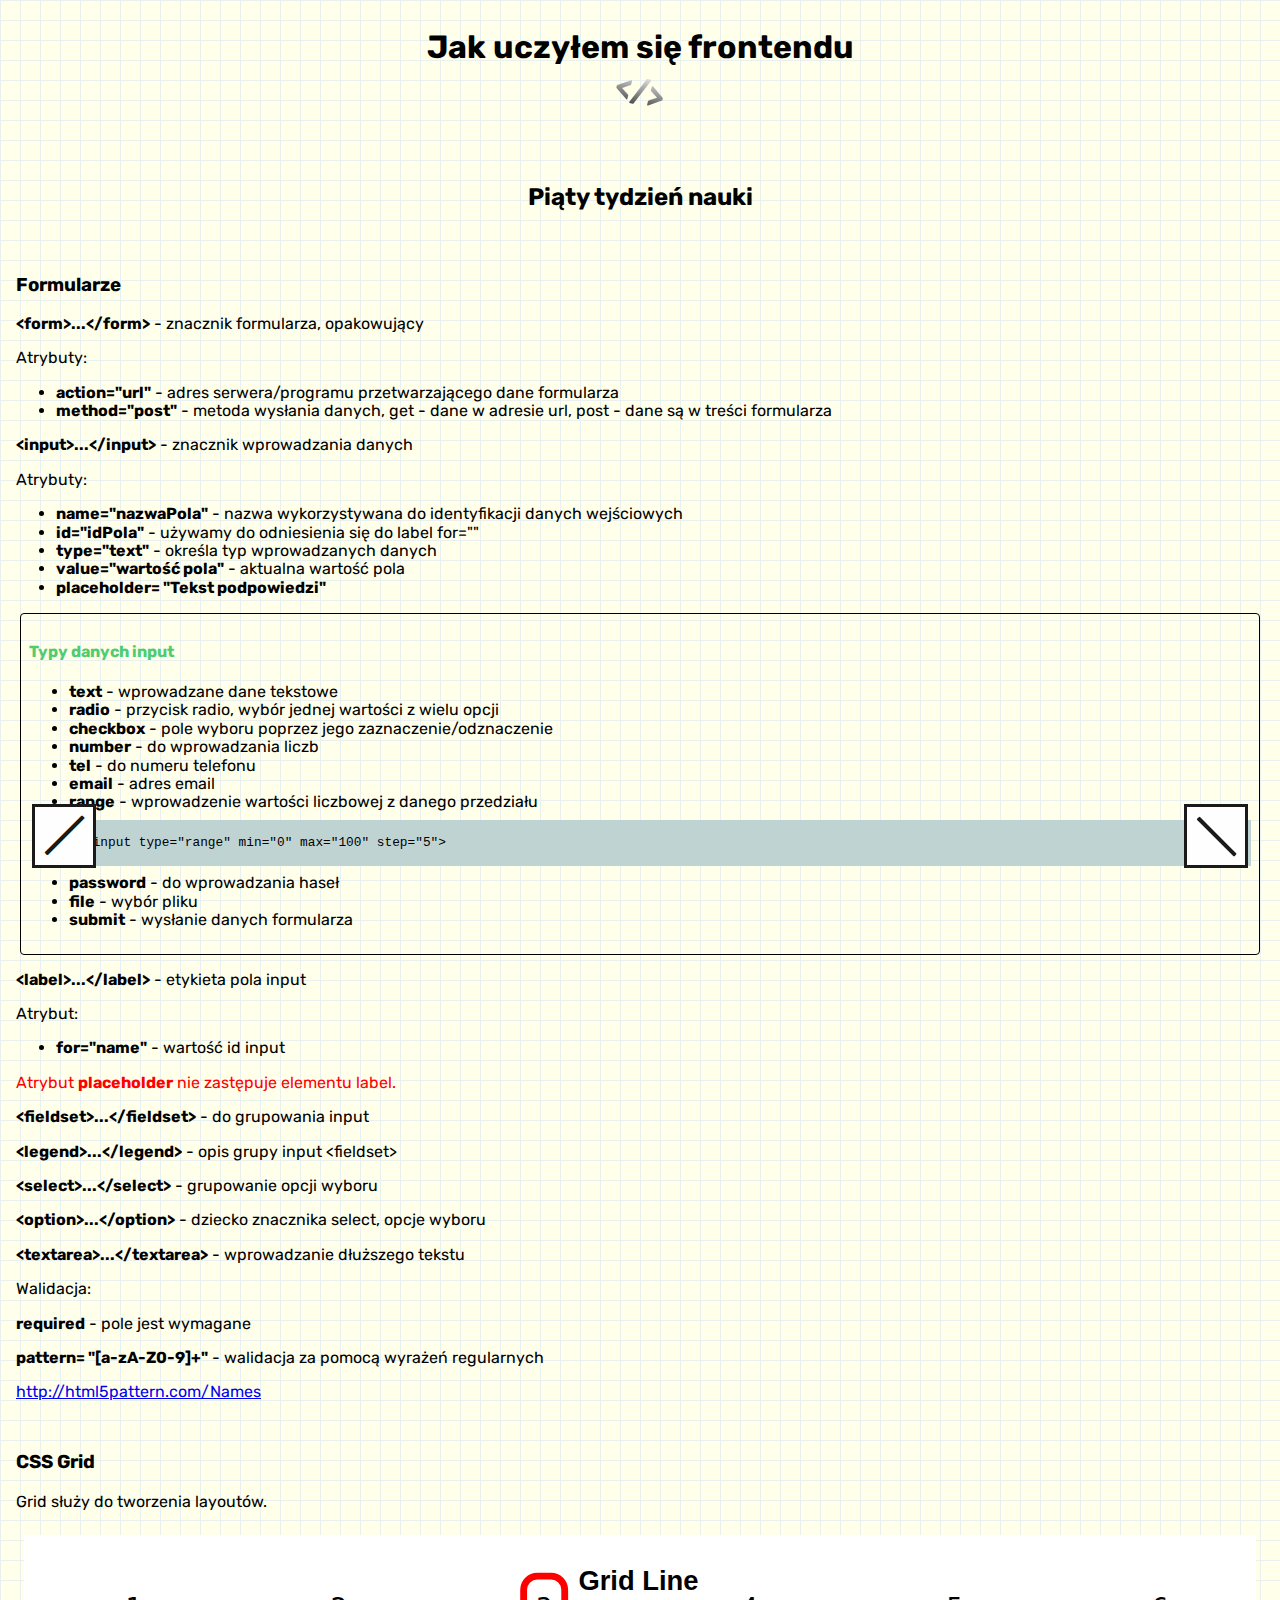
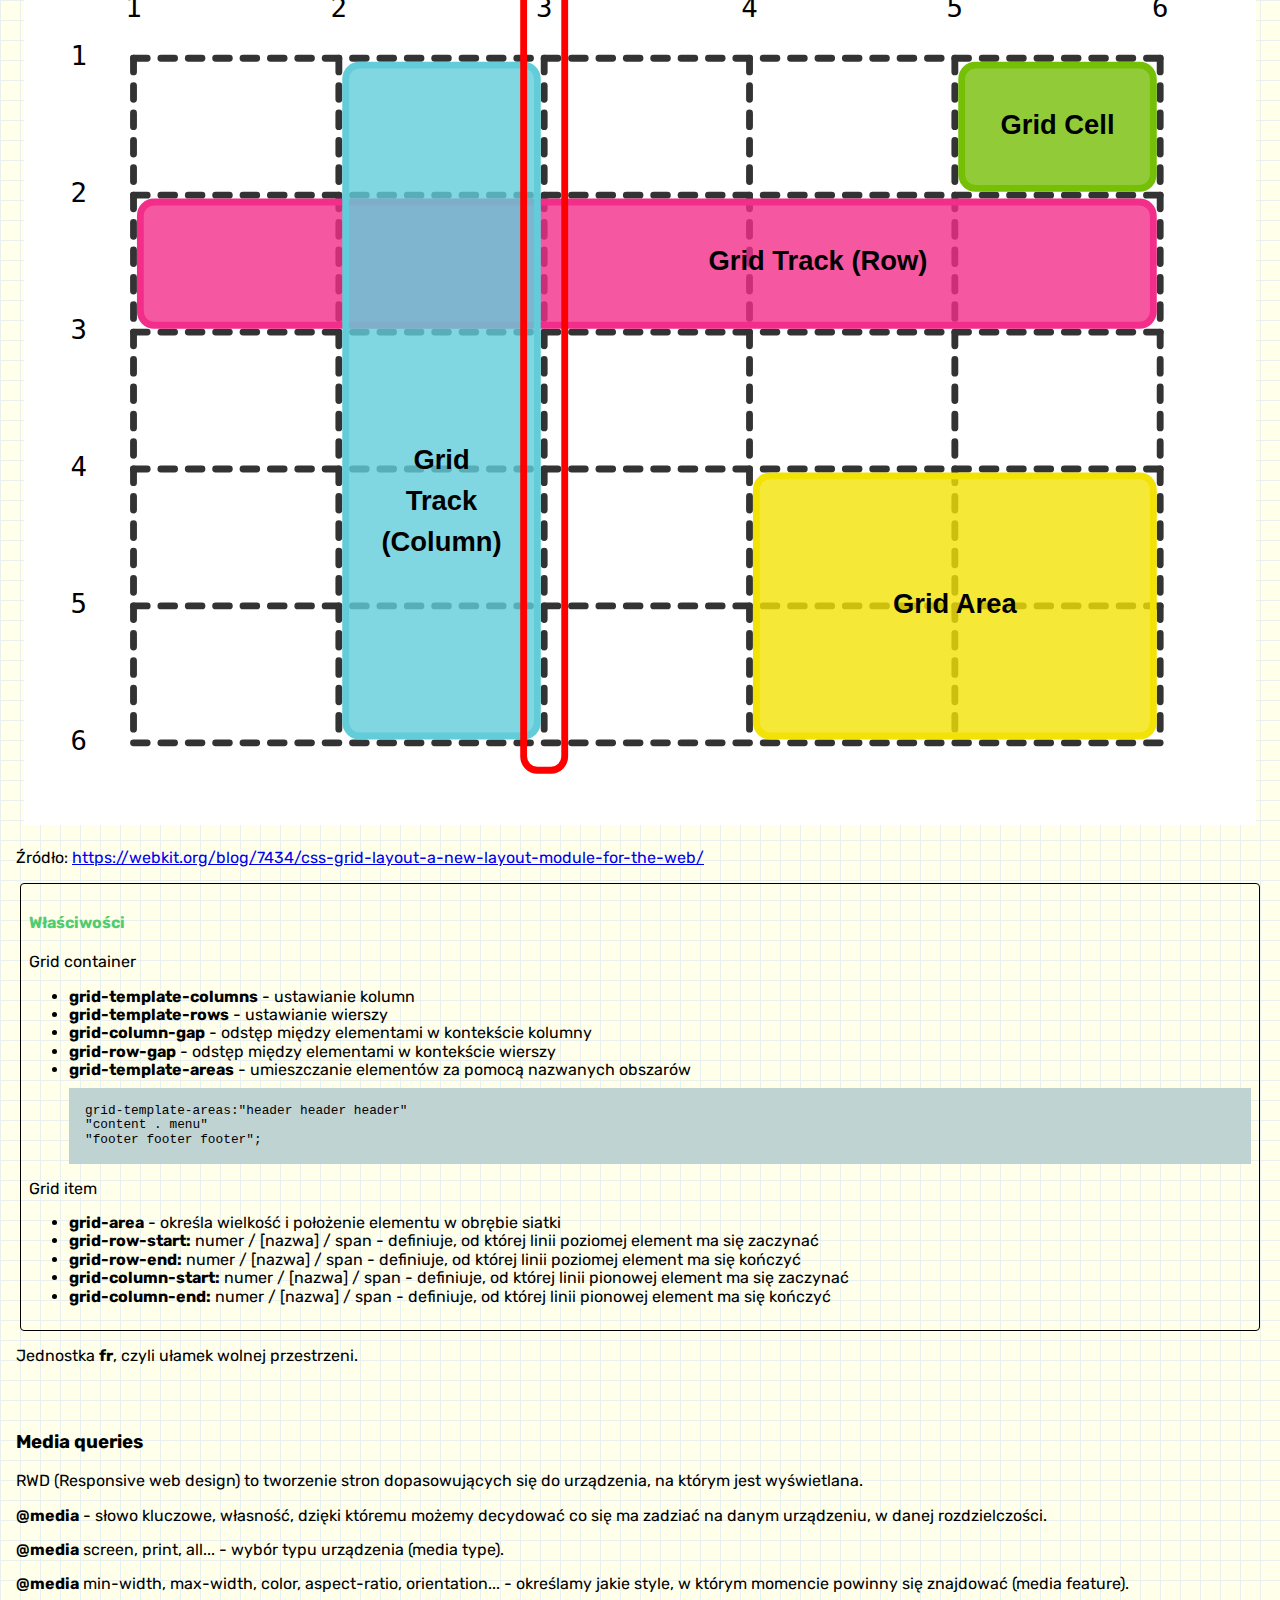
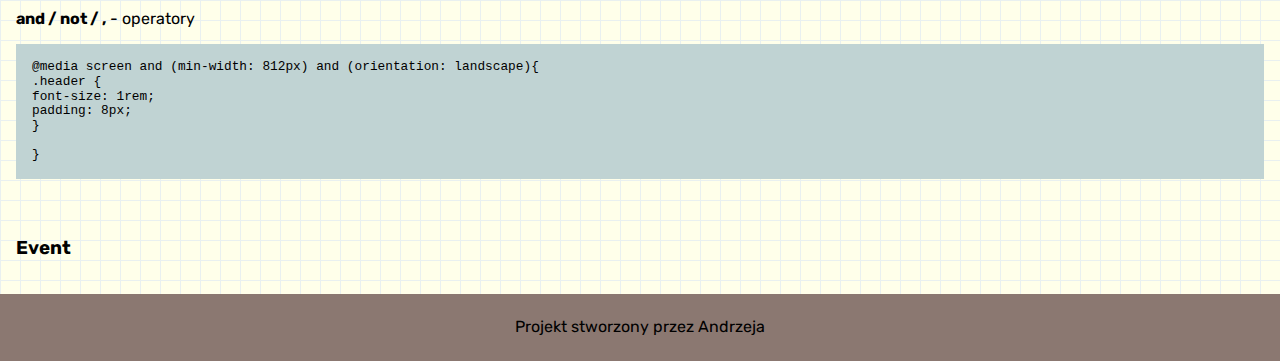
==== commit 75a6536c: "feat: adds the type hamburger menu for article" ====
--- a/fifthWeek.html
+++ b/fifthWeek.html
@@ -90,6 +90,8 @@
             <h1 class="hero__header">Jak uczyłem się frontendu</h1>
         </header>
         <article class="article">
+            <button class="article__button article__button-position"><span
+                    class="menuButton__line article__button__line-js">|</span></button>
             <header class="article__nav">
                 <nav class="article__menu">
                     <ul class="article__list">
@@ -232,7 +234,9 @@
             </div>
         </article>
     </main>
-    <footer class="footer">Projekt stworzony przez Andrzeja</footer>
+    <footer class="footer">
+        <p class="footer__paragraph">Projekt stworzony przez Andrzeja</p>
+    </footer>
     <script src="js/script.js"></script>
 </body>
 
--- a/css/style.css
+++ b/css/style.css
@@ -20,7 +20,8 @@
 }
 
 /* main menu */
-.menuButton {
+.menuButton,
+.article__button {
     display: flex;
     justify-content: center;
     align-items: center;
@@ -37,6 +38,11 @@
     z-index: 2;
 }
 
+.article__button.article__button-position {
+    left: 0;
+    transform: rotate(0deg);
+}
+
 .menuButton:hover {
     cursor: pointer;
 }
@@ -226,13 +232,53 @@
 }
 
 .article__list {
-    display: none;
+    display: flex;
     flex-direction: column;
     align-items: center;
+    height: 0;
     margin-top: 0;
     padding: 8px;
     list-style: none;
     background: #ffa07a;
+    overflow: hidden;
+    transform: scaleY(0);
+    transform-origin: top;
+    transition: transform 0.3s ease-out;
+}
+
+.article__list-on {
+    height: auto;
+    transform: scaleY(1);
+}
+
+.article__list-off {
+    animation-name: articleList-off;
+    animation-duration: .6s;
+    animation-fill-mode: both;
+}
+
+@keyframes articleList-on {
+    from {
+        height: 0;
+        opacity: 0;
+    }
+
+    to {
+        height: auto;
+        opacity: 1;
+    }
+}
+
+@keyframes articleList-off {
+    from {
+        height: auto;
+        opacity: 1;
+    }
+
+    to {
+        height: 0;
+        opacity: 0;
+    }
 }
 
 .article__item {
@@ -354,6 +400,10 @@
 .footer {
     padding: 24px;
     text-align: center;
-    font-size: 2rem;
+    font-size: 1rem;
     background: #8B7871;
+}
+
+.footer__paragraph {
+    margin: 0 80px;
 }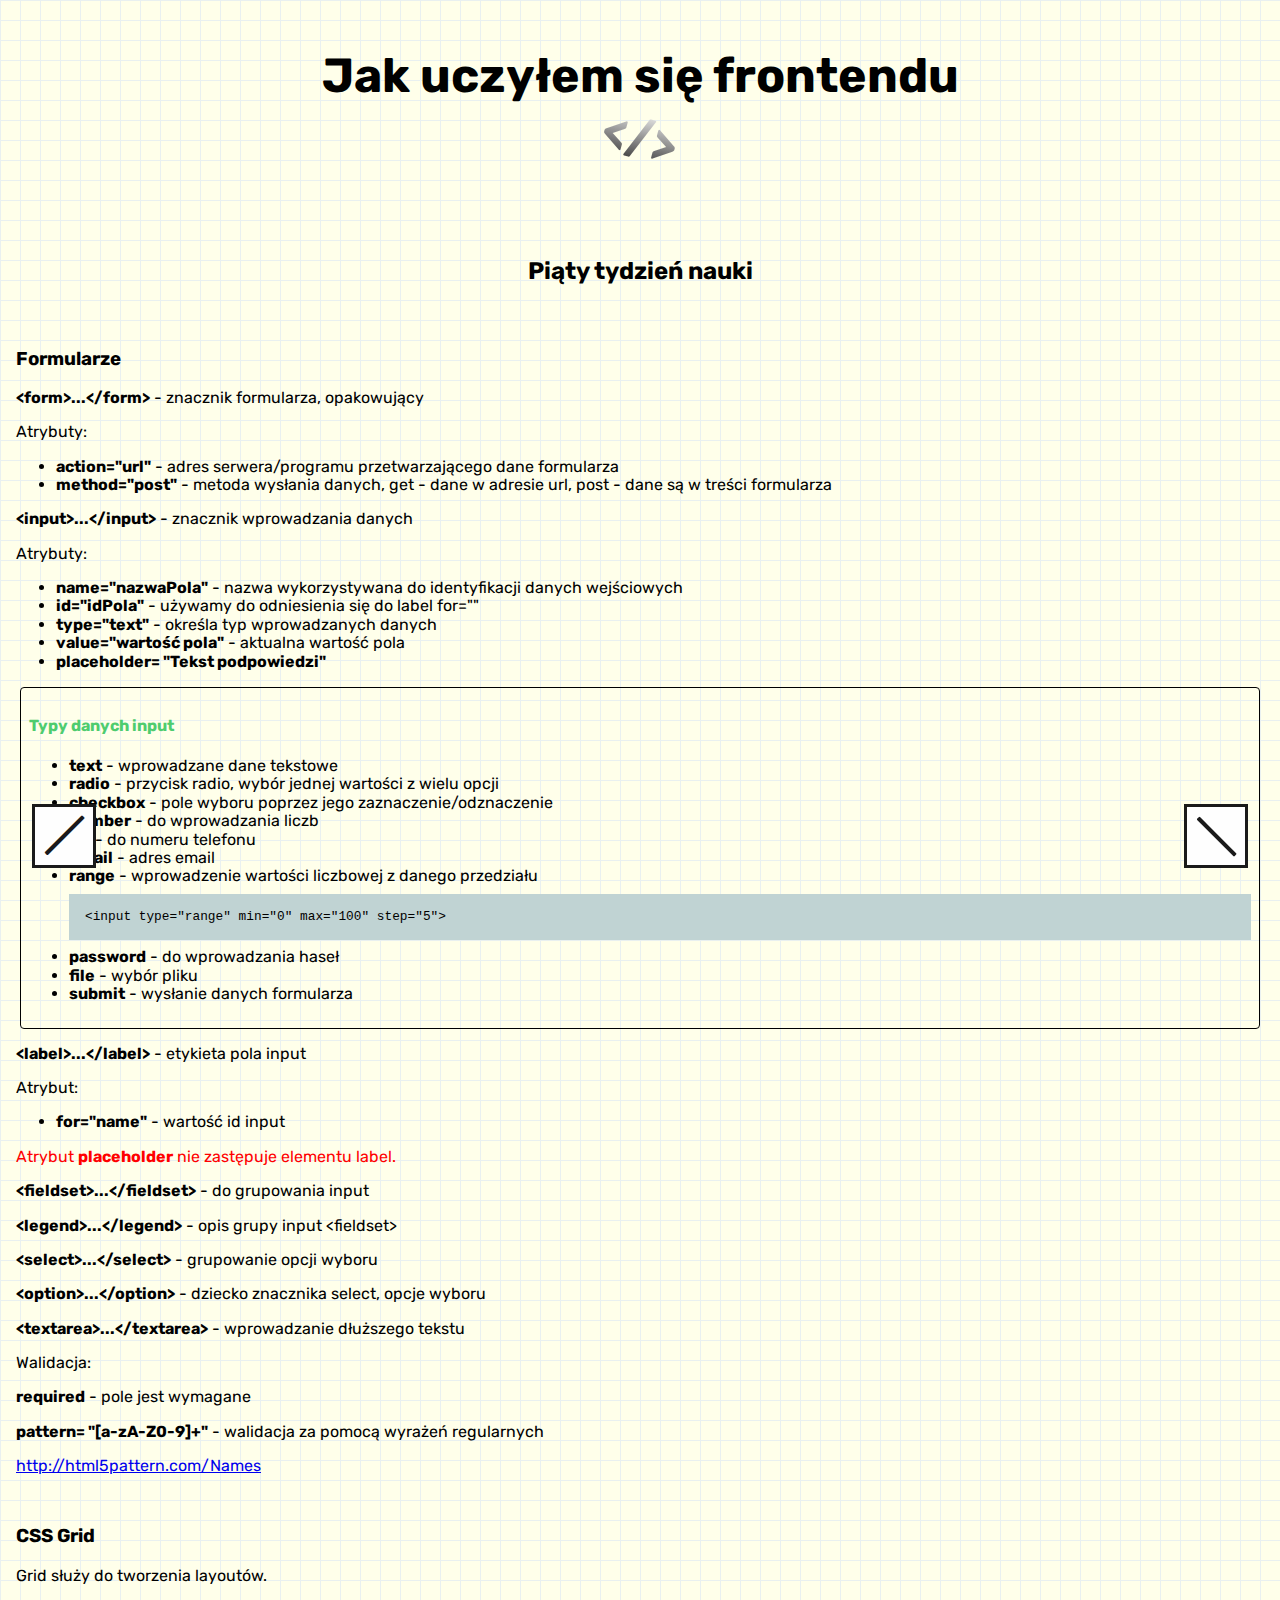
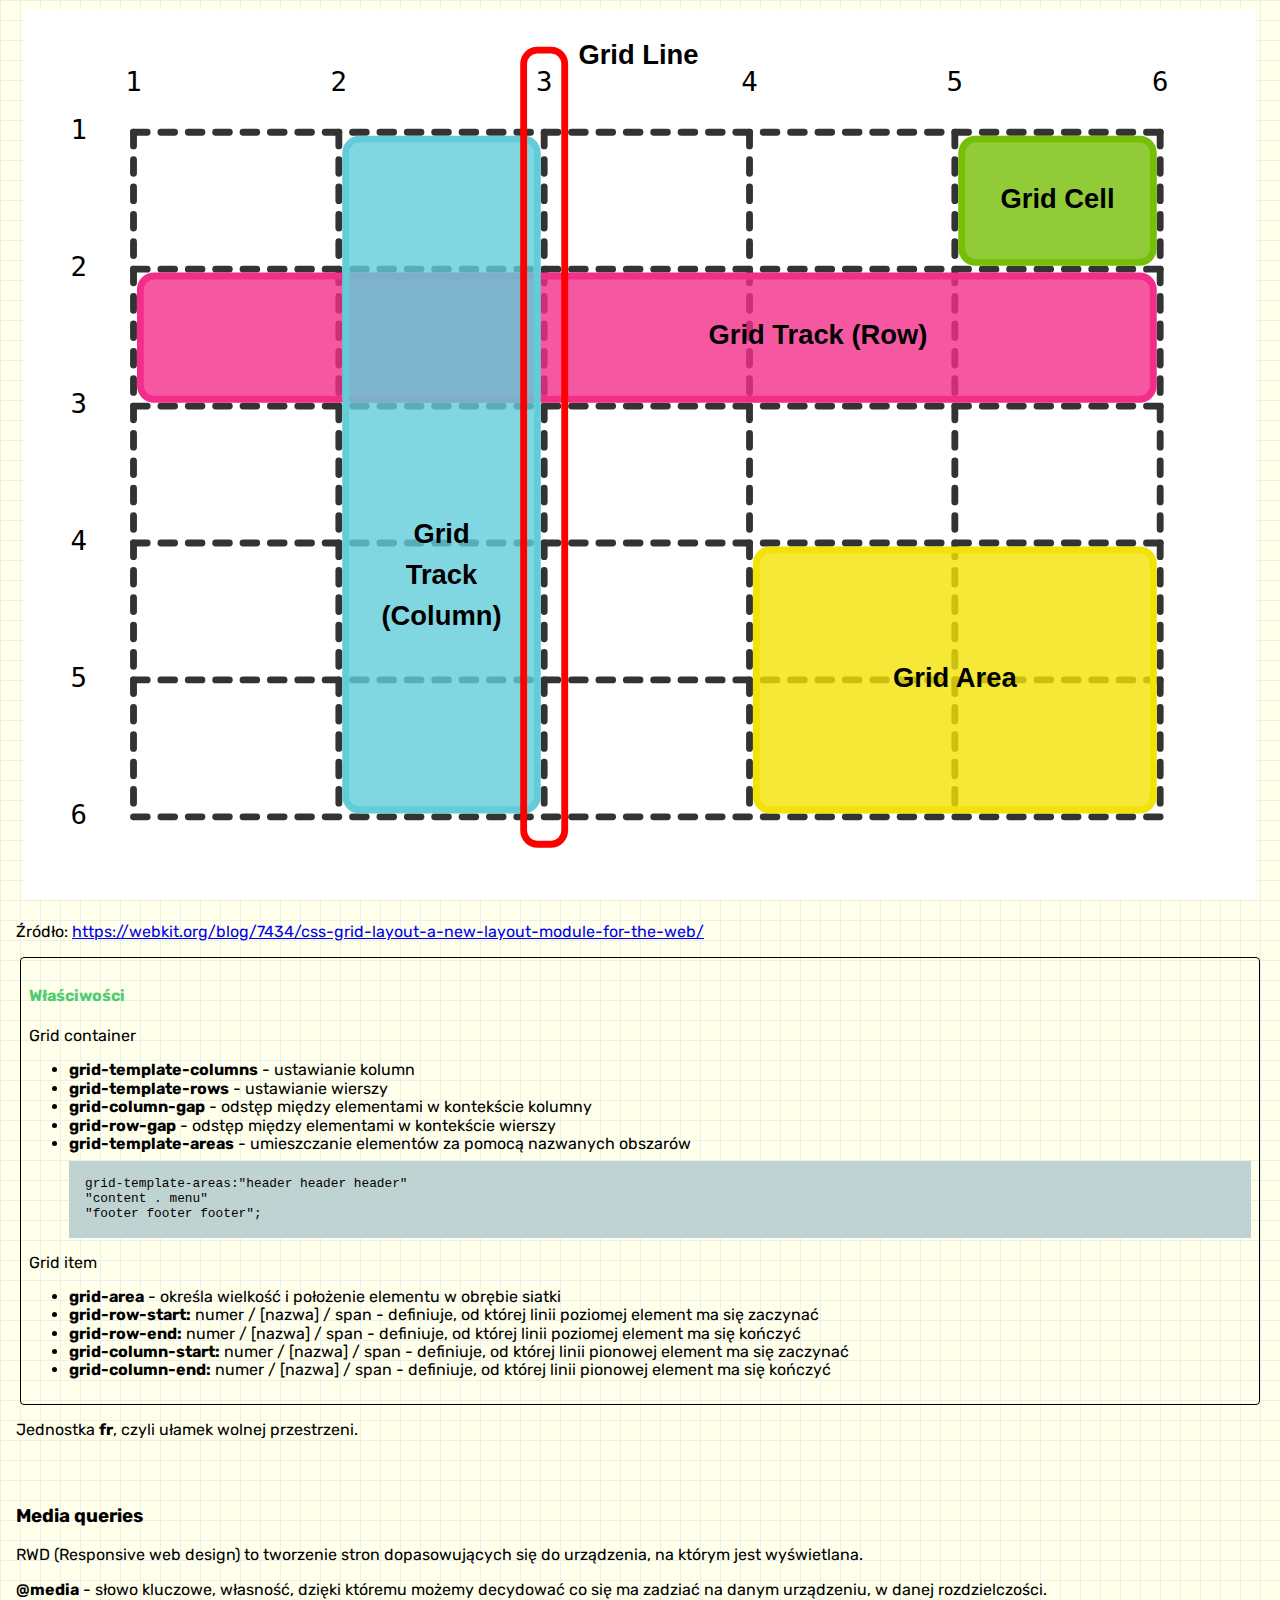
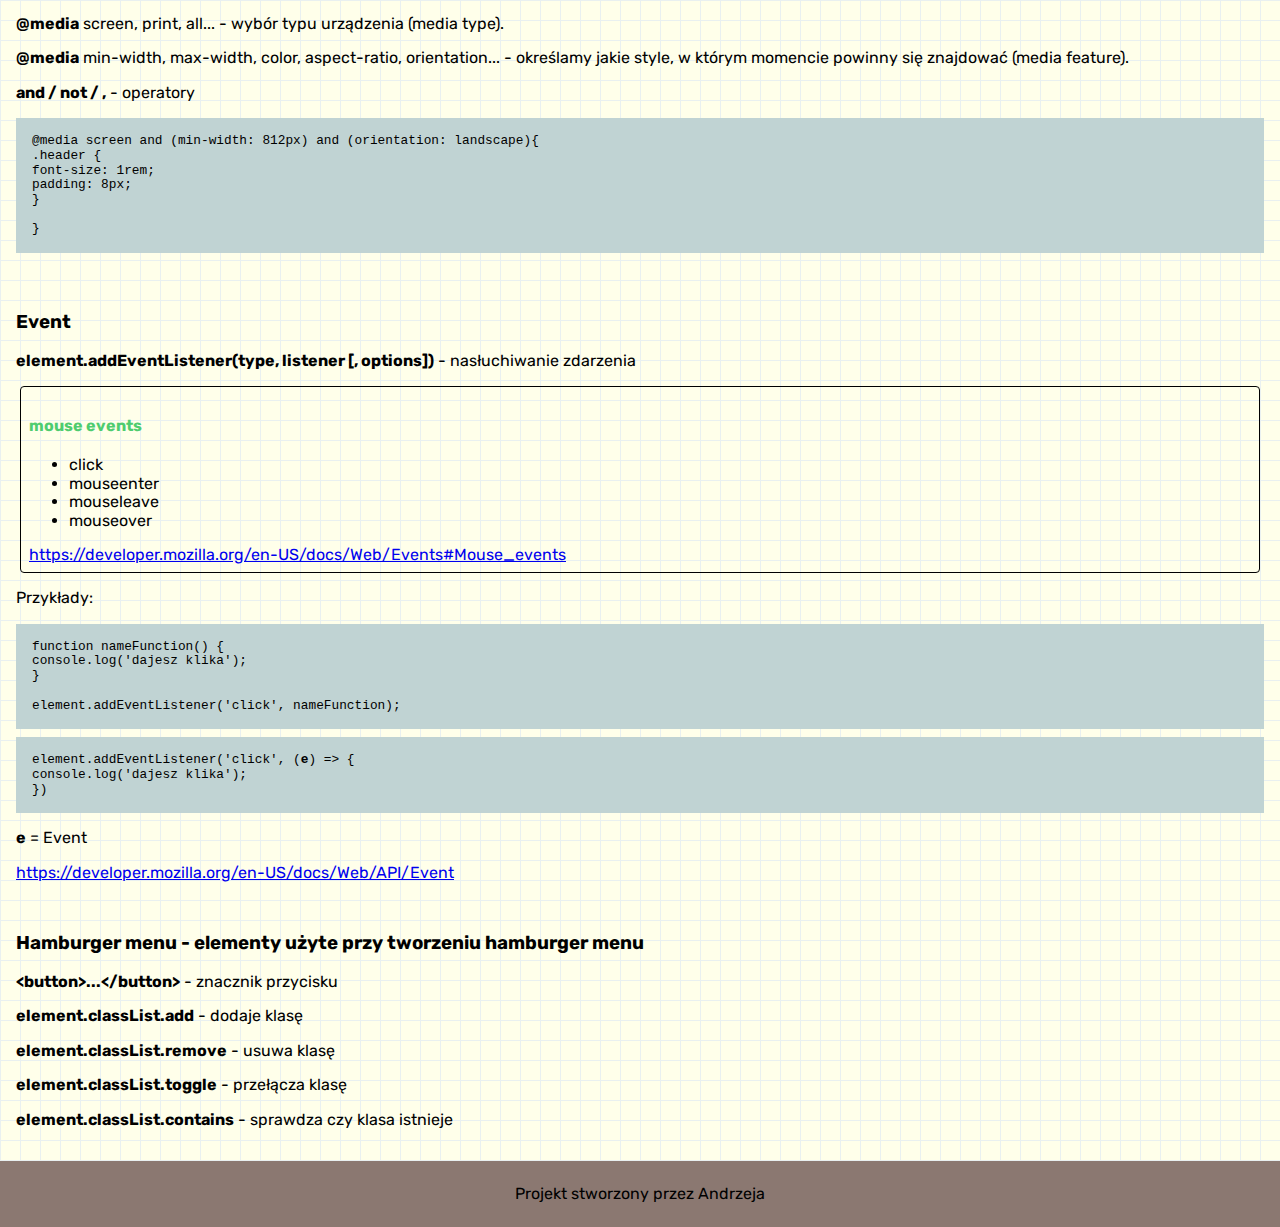
==== commit 9feeda15: "feat: Adds structure HTML/content to file fifthWeek.html" ====
--- a/fifthWeek.html
+++ b/fifthWeek.html
@@ -12,7 +12,8 @@
 </head>
 
 <body>
-    <button class="menuButton"><span class="menuButton__line menuButton__line-js">|</span></button>
+    <button class="menuButton" aria-label="otwórz menu strony"><span
+            class="menuButton__line menuButton__line-js">|</span></button>
     <nav class="menu">
         <section class="menu__section">
             <h2 class="menu__header">O czym jest ta strona</h2>
@@ -69,6 +70,8 @@
                         <li class="menu__item">Formularze</li>
                         <li class="menu__item">Grid</li>
                         <li class="menu__item">Media queries</li>
+                        <li class="menu__item">Event</li>
+                        <li class="menu__item">Hamburger</li>
                     </ul>
                 </a></li>
             <li class="menu__item"><a class="menu__link" href="sixthWeek.html"><strong class="strong__header">szósty
@@ -90,7 +93,7 @@
             <h1 class="hero__header">Jak uczyłem się frontendu</h1>
         </header>
         <article class="article">
-            <button class="article__button article__button-position"><span
+            <button class="article__button article__button-position" aria-label="otwórz menu sekcji"><span
                     class="menuButton__line article__button__line-js">|</span></button>
             <header class="article__nav">
                 <nav class="article__menu">
@@ -98,6 +101,8 @@
                         <li class="article__item"><a class="article__link" href="#form">formularze</a></li>
                         <li class="article__item"><a class="article__link" href="#grid">grid</a></li>
                         <li class="article__item"><a class="article__link" href="#mQueries">media queries</a></li>
+                        <li class="article__item"><a class="article__link" href="#event">event</a></li>
+                        <li class="article__item"><a class="article__link" href="#hamburger">hamburger</a></li>
                     </ul>
                 </nav>
             </header>
@@ -229,7 +234,41 @@
                 </section>
                 <section class="section" id="event">
                     <h3 class="section__header">Event</h3>
-
+                    <p class="section__paragraph"><strong>element.addEventListener(type, listener [, options])</strong>
+                        - nasłuchiwanie zdarzenia</p>
+                    <section class="card">
+                        <h4 class="card__header">mouse events</h4>
+                        <ul class="card__list">
+                            <li>click</li>
+                            <li>mouseenter</li>
+                            <li>mouseleave</li>
+                            <li>mouseover</li>
+                        </ul>
+                        <a
+                            href="https://developer.mozilla.org/en-US/docs/Web/Events#Mouse_events">https://developer.mozilla.org/en-US/docs/Web/Events#Mouse_events</a>
+                    </section>
+                    <p class="section__paragraph">Przykłady:</p>
+                    <code class="section__code">function nameFunction() { <br>
+                        console.log('dajesz klika'); <br>
+                        } <br><br>
+                        element.addEventListener('click', nameFunction);
+                    </code>
+                    <code class="section__code">element.addEventListener('click', (<strong>e</strong>) => { <br>
+                        console.log('dajesz klika'); <br>
+                        })</code>
+                    <p class="section__paragraph"><strong>e</strong> = Event</p>
+                    <a
+                        href="https://developer.mozilla.org/en-US/docs/Web/API/Event">https://developer.mozilla.org/en-US/docs/Web/API/Event</a>
+                </section>
+                <section class="section" id="hamburger">
+                    <h3 class="section__header">Hamburger menu - elementy użyte przy tworzeniu hamburger menu</h3>
+                    <p class="section__paragraph"><strong>&lt;button&gt;...&lt;/button&gt;</strong> - znacznik przycisku
+                    </p>
+                    <p class="section__paragraph"><strong>element.classList.add</strong> - dodaje klasę</p>
+                    <p class="section__paragraph"><strong>element.classList.remove</strong> - usuwa klasę</p>
+                    <p class="section__paragraph"><strong>element.classList.toggle</strong> - przełącza klasę</p>
+                    <p class="section__paragraph"><strong>element.classList.contains</strong> - sprawdza czy klasa
+                        istnieje</p>
                 </section>
             </div>
         </article>
--- a/css/style.css
+++ b/css/style.css
@@ -213,6 +213,14 @@
     text-align: center;
 }
 
+.hero__header {
+    font-size: 2rem;
+    padding: 40px;
+    text-align: center;
+    animation: 200ms 500ms linear both heroHeader;
+    margin: 0;
+}
+
 .hero__header::after {
     content: " </>";
     display: flex;
@@ -406,4 +414,251 @@
 
 .footer__paragraph {
     margin: 0 80px;
+}
+
+@media (min-width: 640px) and (orientation: landscape) {
+    .menu__list {
+        flex-direction: row;
+        flex-wrap: wrap;
+        justify-content: space-between;
+    }
+
+    .menu__item {
+        margin: 1rem;
+    }
+
+    .menu__link {
+        font-size: 1rem;
+    }
+}
+
+@media (min-width: 768px) and (orientation: portrait) {
+    body {
+        font-size: 1.2rem;
+    }
+}
+
+@media (min-width: 1024px) {
+    .menu {
+        align-items: center;
+    }
+
+    .menu__section {
+        display: flex;
+        flex-direction: column;
+        align-items: center;
+        width: 100%;
+        max-width: 600px;
+    }
+
+    .hero__header {
+        font-size: 3rem;
+    }
+}
+
+@media (min-width: 768px) and (orientation: portrait) {
+
+    body,
+    .footer {
+        font-size: 1.6rem;
+    }
+}
+
+@media (min-width: 850px) and (orientation: landscape) {
+
+    .menu__list {
+        margin: 0;
+    }
+}
+
+@media (min-width: 1366px) {
+    body {
+        font-size: 1.4rem;
+    }
+
+    .hero {
+        background: rgb(78, 204, 111);
+        background: -moz-radial-gradient(circle, rgba(78, 204, 111, 1) 0%, rgba(255, 255, 255, 0) 62%);
+        background: -webkit-radial-gradient(circle, rgba(78, 204, 111, 1) 0%, rgba(255, 255, 255, 0) 62%);
+        background: radial-gradient(circle, rgba(78, 204, 111, 1) 0%, rgba(255, 255, 255, 0) 60%);
+        filter: progid:DXImageTransform.Microsoft.gradient(startColorstr="#4ecc6f", endColorstr="#ffffff", GradientType=1);
+    }
+
+    .hero__header {
+        display: flex;
+        align-items: center;
+        justify-content: center;
+        font-size: 3rem;
+        padding: 40px;
+        text-align: center;
+        animation: 200ms 500ms linear both heroHeader;
+        margin: 0;
+    }
+
+    .hero__header::after {
+        margin: 20px;
+    }
+
+    .article__button {
+        display: none;
+    }
+
+    .wrapper {
+        max-width: 1100px;
+        width: 100%;
+        margin: 0 auto;
+    }
+
+    .article__menu {
+        display: flex;
+        justify-content: center;
+        align-items: center;
+        flex-wrap: wrap;
+    }
+
+    .article__list {
+        width: 100%;
+        max-width: 1100px;
+    }
+
+    .menu__section {
+        font-size: 1.1rem;
+    }
+
+    .menu__list {
+        display: grid;
+        grid-template-columns: repeat(4, 1fr);
+        grid-gap: 8px;
+    }
+
+    .menu__description,
+    .article__list {
+        display: flex;
+        flex-direction: row;
+        height: auto;
+        justify-content: center;
+        align-items: center;
+        padding: 0;
+        margin: 10px;
+        transform: none;
+    }
+
+    .menu__description {
+        flex-direction: column;
+        align-items: flex-start;
+        line-height: 1.4rem;
+    }
+
+    .menu__item {
+        margin: 0;
+    }
+
+    .menu__link,
+    .article__link {
+        display: block;
+        text-decoration: none;
+        text-transform: uppercase;
+        color: black;
+        padding: 10px;
+        transition: background-color .2s linear;
+    }
+
+    .menu__link {
+        display: flex;
+        flex-direction: column;
+        width: 250px;
+        height: 200px;
+        border: 1px solid black;
+        text-transform: none;
+    }
+
+    .menu__link:hover,
+    .article__link:hover {
+        color: #1a1a1a;
+        background-color: rgba(0, 0, 0, 0.15);
+    }
+
+    .article__list::after {
+        content: "\25BA";
+        display: block;
+        font-size: 2rem;
+        margin-left: 30px;
+        transform: rotate(180deg);
+        animation: heroHeader 1s linear 1.5s infinite alternate both;
+    }
+
+    .article {
+        font-size: 1.2rem;
+    }
+
+    .article__item {
+        width: auto;
+    }
+
+    .menu__text,
+    .article__paragraph {
+        max-width: 800px;
+        width: 100%;
+        margin: 20px auto;
+        text-align: center;
+    }
+
+    .menu__header,
+    .article__header {
+        text-align: center;
+        margin: 20px 20px;
+    }
+
+    .section {
+        padding-top: 86px;
+        margin-bottom: 40px;
+    }
+
+
+    .section__header {
+        margin: 10px 0;
+    }
+
+    .section__paragraph,
+    .card__paragraph {
+        margin: 10px 0;
+    }
+
+    .section__list,
+    .card__list {
+        margin: 10px 10px 10px 30px;
+    }
+
+    .section__code,
+    .card__code {
+        display: inline-block;
+        font-size: 1rem;
+    }
+
+    .card {
+        padding: 10px;
+        margin: 5px;
+        border: 1px solid black;
+        border-radius: 5px;
+    }
+
+    .card__header {
+        color: #4ECC6F;
+    }
+
+    .image {
+        display: block;
+        width: 100%;
+        max-width: 800px;
+        margin: 10px auto;
+        padding: 10px;
+    }
+
+    .section__paragraph.section__paragraph-position {
+        text-align: center;
+    }
+
+    .footer {
+        font-size: 2rem;
+    }
 }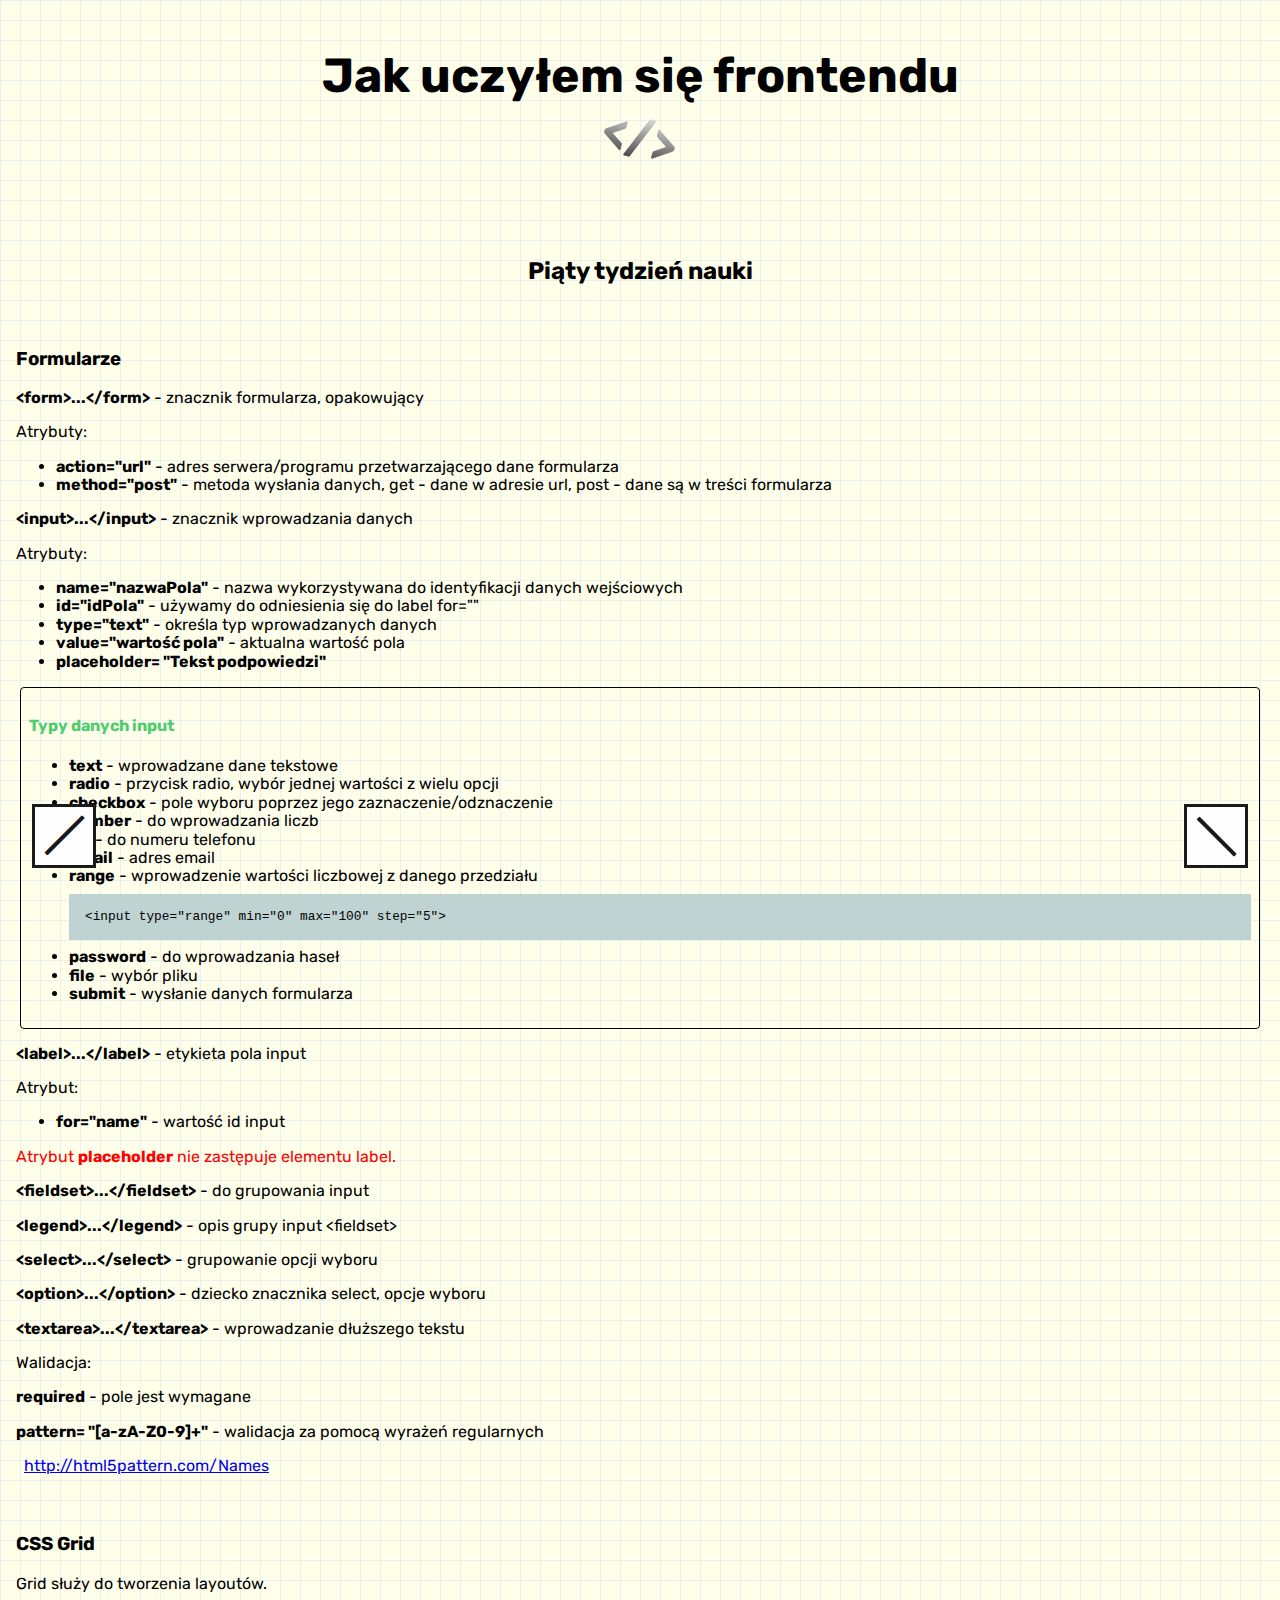
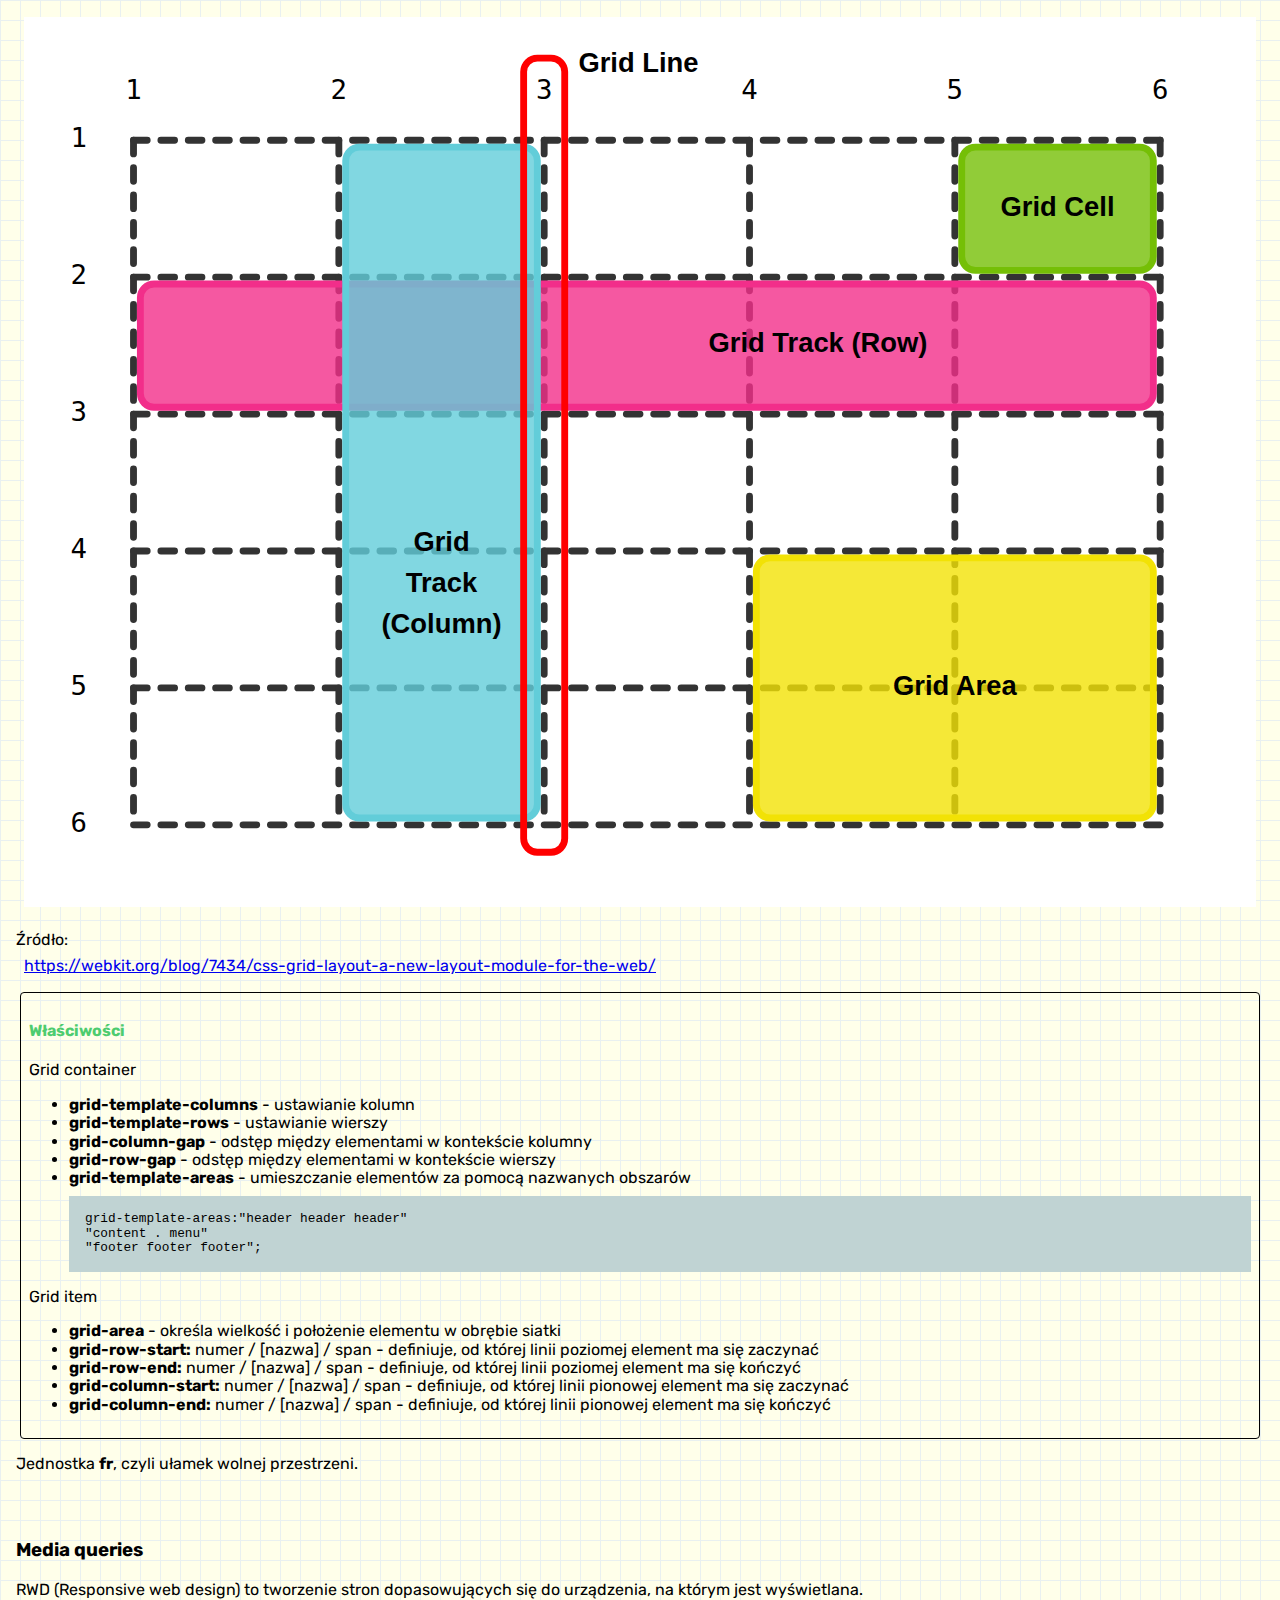
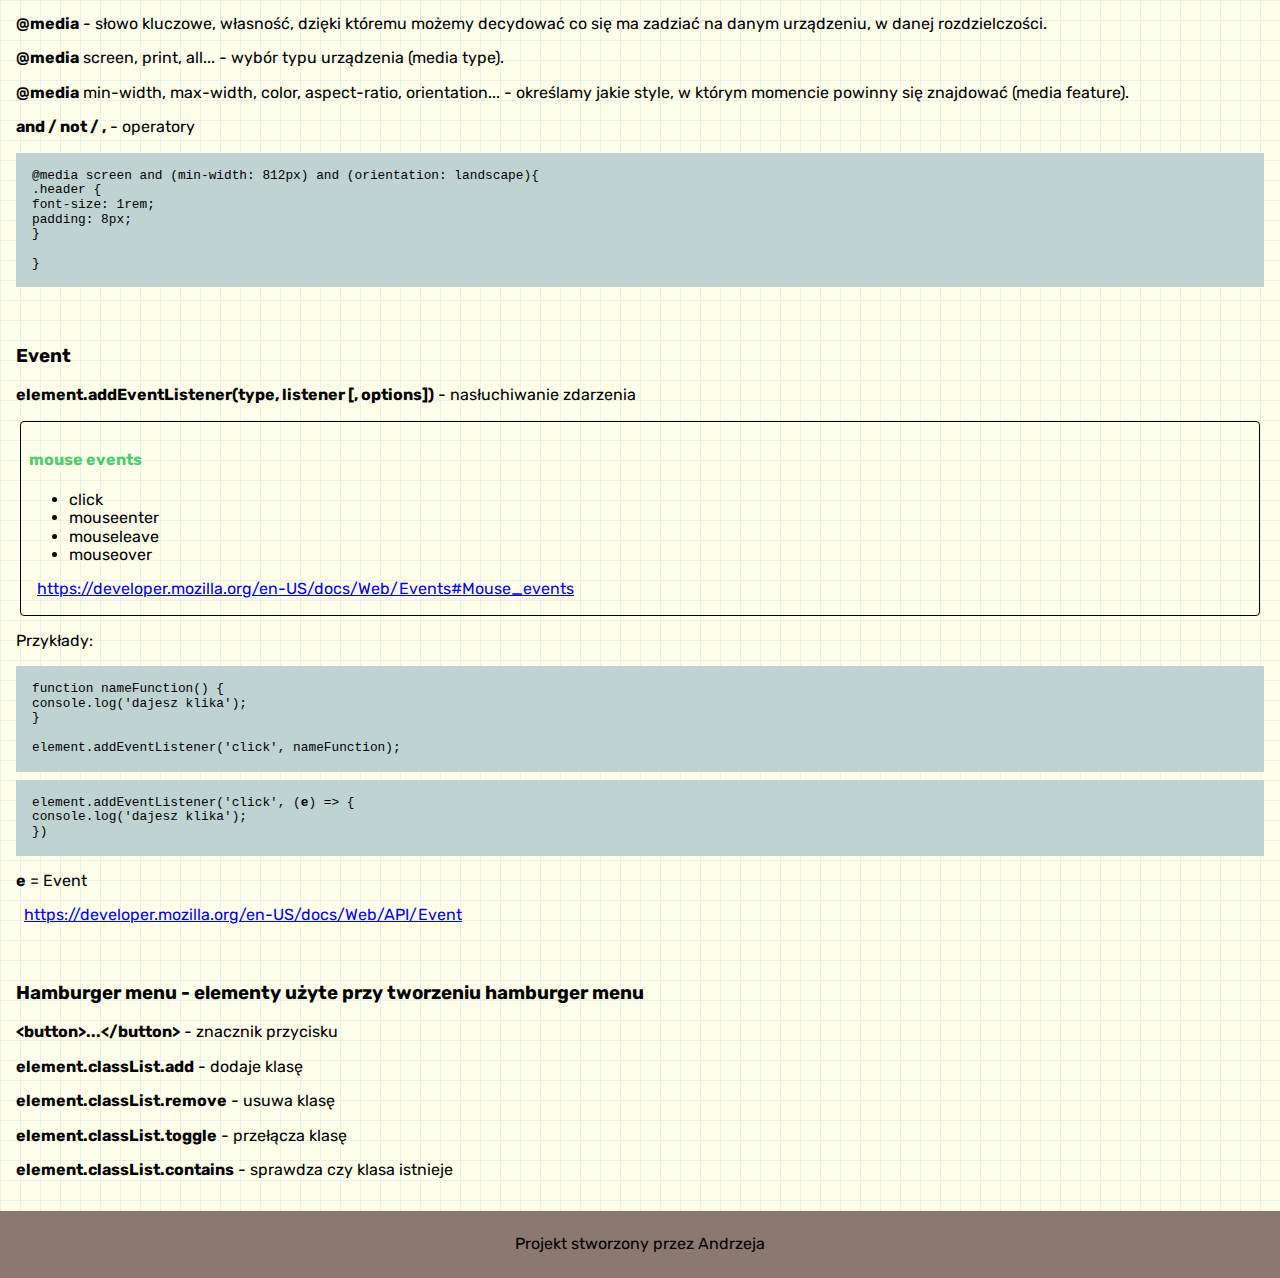
==== commit f41b8496: "feat: Adds structure HTML/content to file sixthWeek.html" ====
--- a/fifthWeek.html
+++ b/fifthWeek.html
@@ -168,13 +168,13 @@
                     <p class="section__paragraph"><strong>required</strong> - pole jest wymagane</p>
                     <p class="section__paragraph"><strong>pattern= "[a-zA-Z0-9]+"</strong> - walidacja za pomocą wyrażeń
                         regularnych</p>
-                    <a href="http://html5pattern.com/Names">http://html5pattern.com/Names</a>
+                    <a class="section__link" href="http://html5pattern.com/Names">http://html5pattern.com/Names</a>
                 </section>
                 <section class="section" id="grid">
                     <h3 class="section__header">CSS Grid</h3>
                     <p class="section__paragarph">Grid służy do tworzenia layoutów.</p>
                     <img class="image" src="img/grid-concepts.svg" alt="grid">
-                    <p class="section__paragraph">Źródło: <a
+                    <p class="section__paragraph">Źródło: <a class="section__link"
                             href="https://webkit.org/blog/7434/css-grid-layout-a-new-layout-module-for-the-web/">https://webkit.org/blog/7434/css-grid-layout-a-new-layout-module-for-the-web/</a>
                     </p>
                     <section class="card">
@@ -244,7 +244,7 @@
                             <li>mouseleave</li>
                             <li>mouseover</li>
                         </ul>
-                        <a
+                        <a class="card__link"
                             href="https://developer.mozilla.org/en-US/docs/Web/Events#Mouse_events">https://developer.mozilla.org/en-US/docs/Web/Events#Mouse_events</a>
                     </section>
                     <p class="section__paragraph">Przykłady:</p>
@@ -257,7 +257,7 @@
                         console.log('dajesz klika'); <br>
                         })</code>
                     <p class="section__paragraph"><strong>e</strong> = Event</p>
-                    <a
+                    <a class="section__link"
                         href="https://developer.mozilla.org/en-US/docs/Web/API/Event">https://developer.mozilla.org/en-US/docs/Web/API/Event</a>
                 </section>
                 <section class="section" id="hamburger">
--- a/css/style.css
+++ b/css/style.css
@@ -648,8 +648,8 @@
 
     .image {
         display: block;
-        width: 100%;
-        max-width: 800px;
+        width: auto;
+        max-width: 1100px;
         margin: 10px auto;
         padding: 10px;
     }
